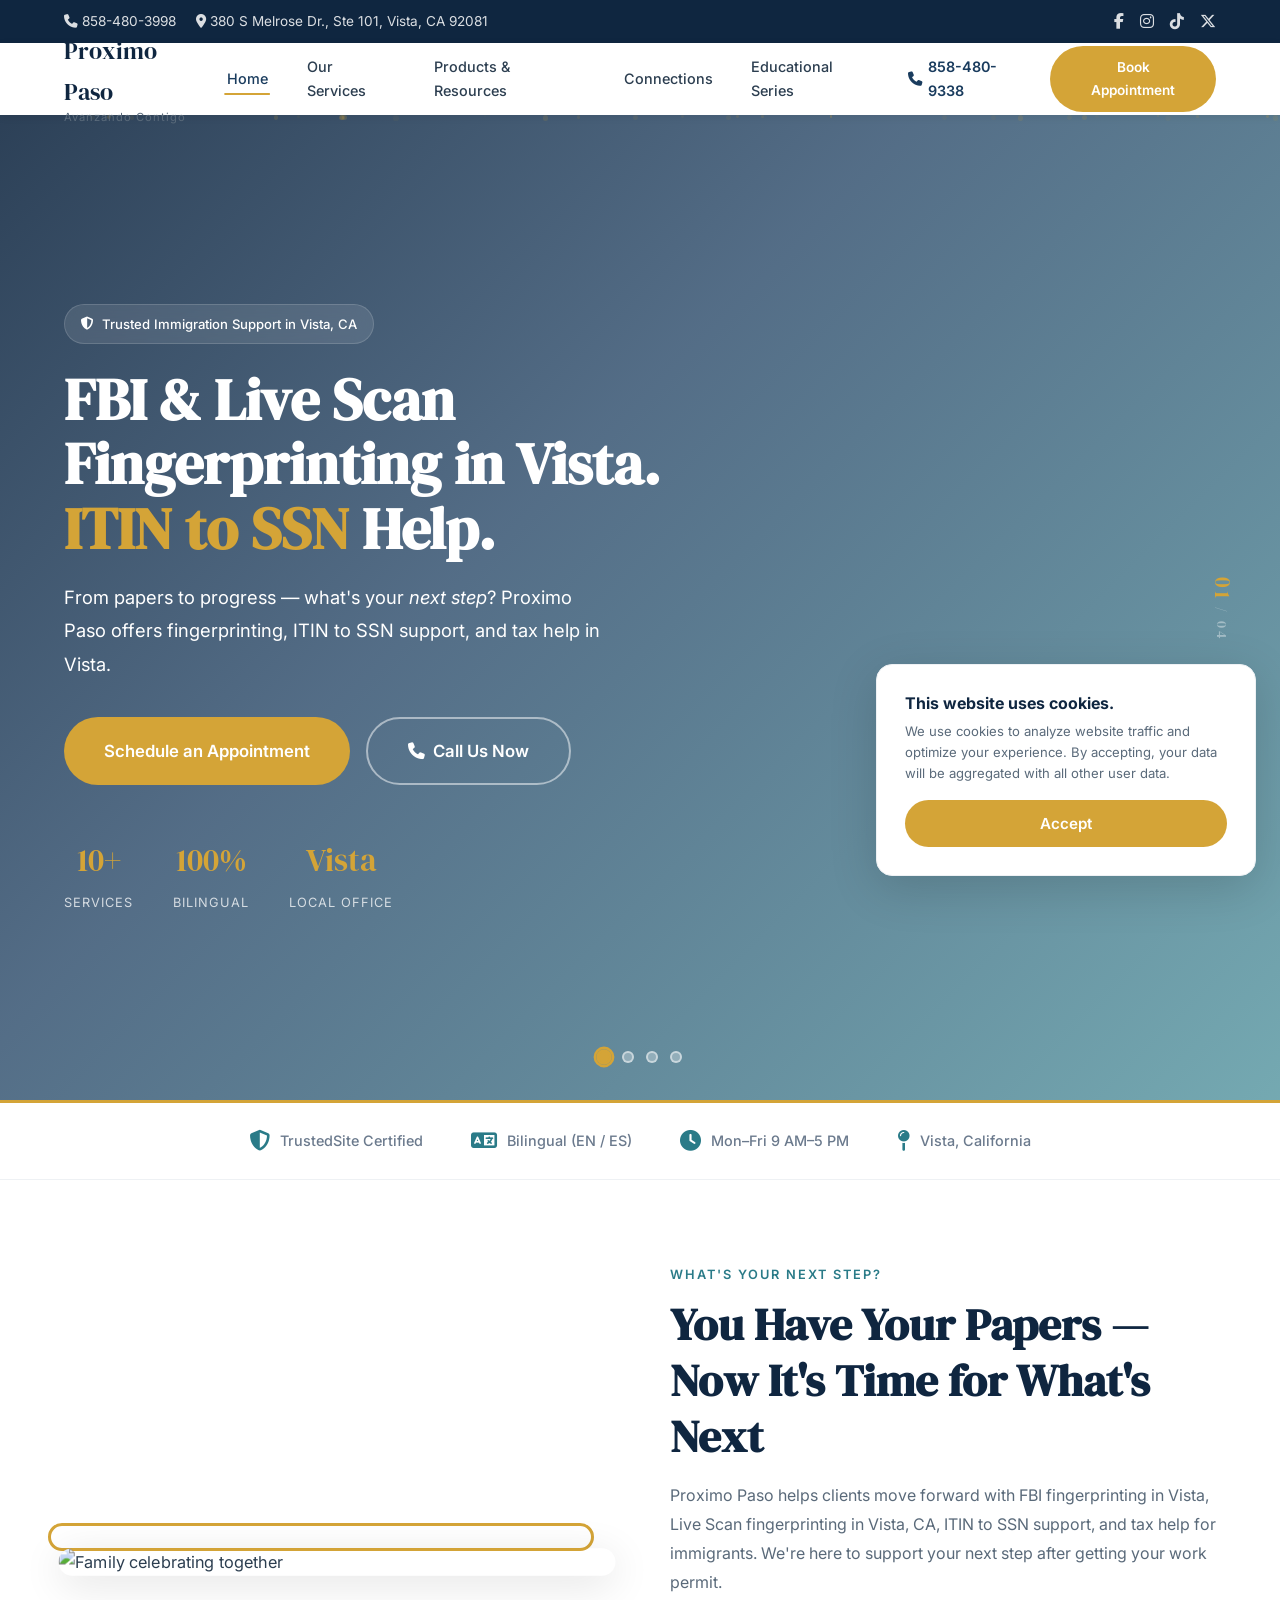
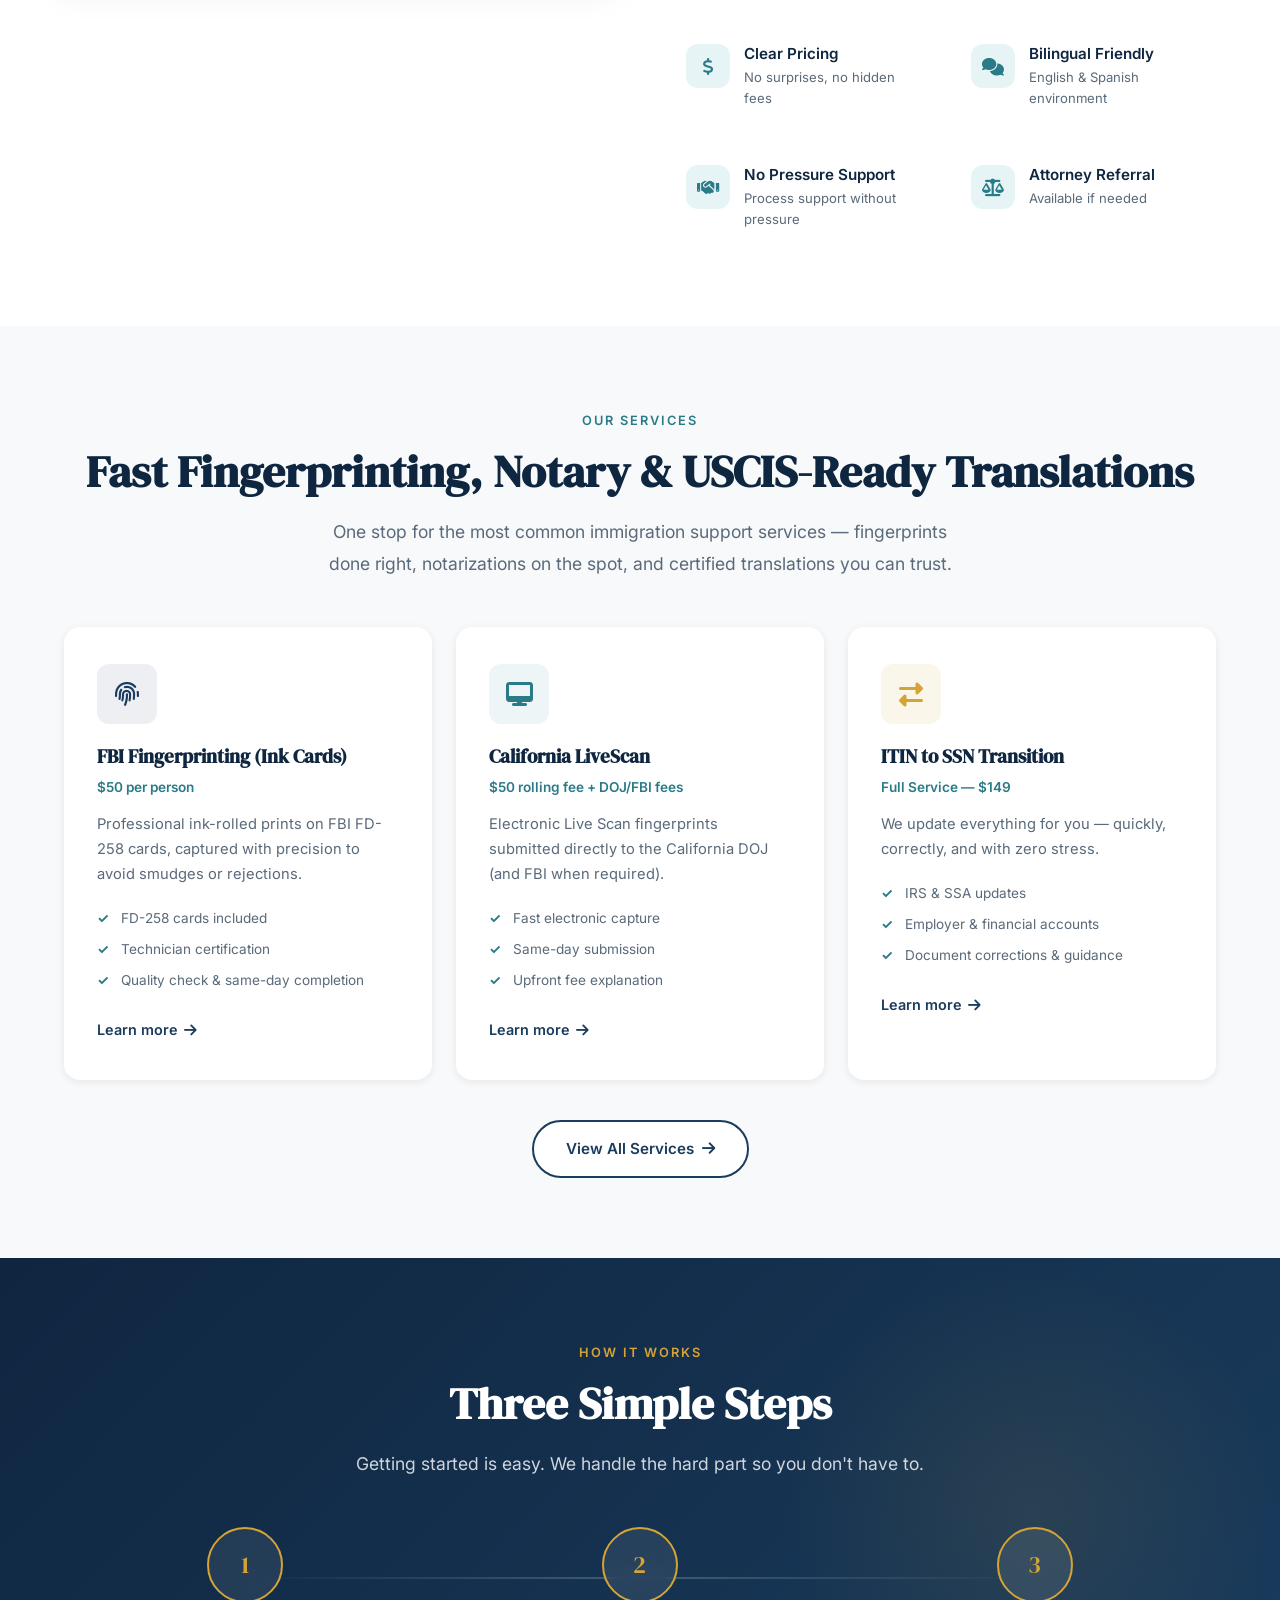
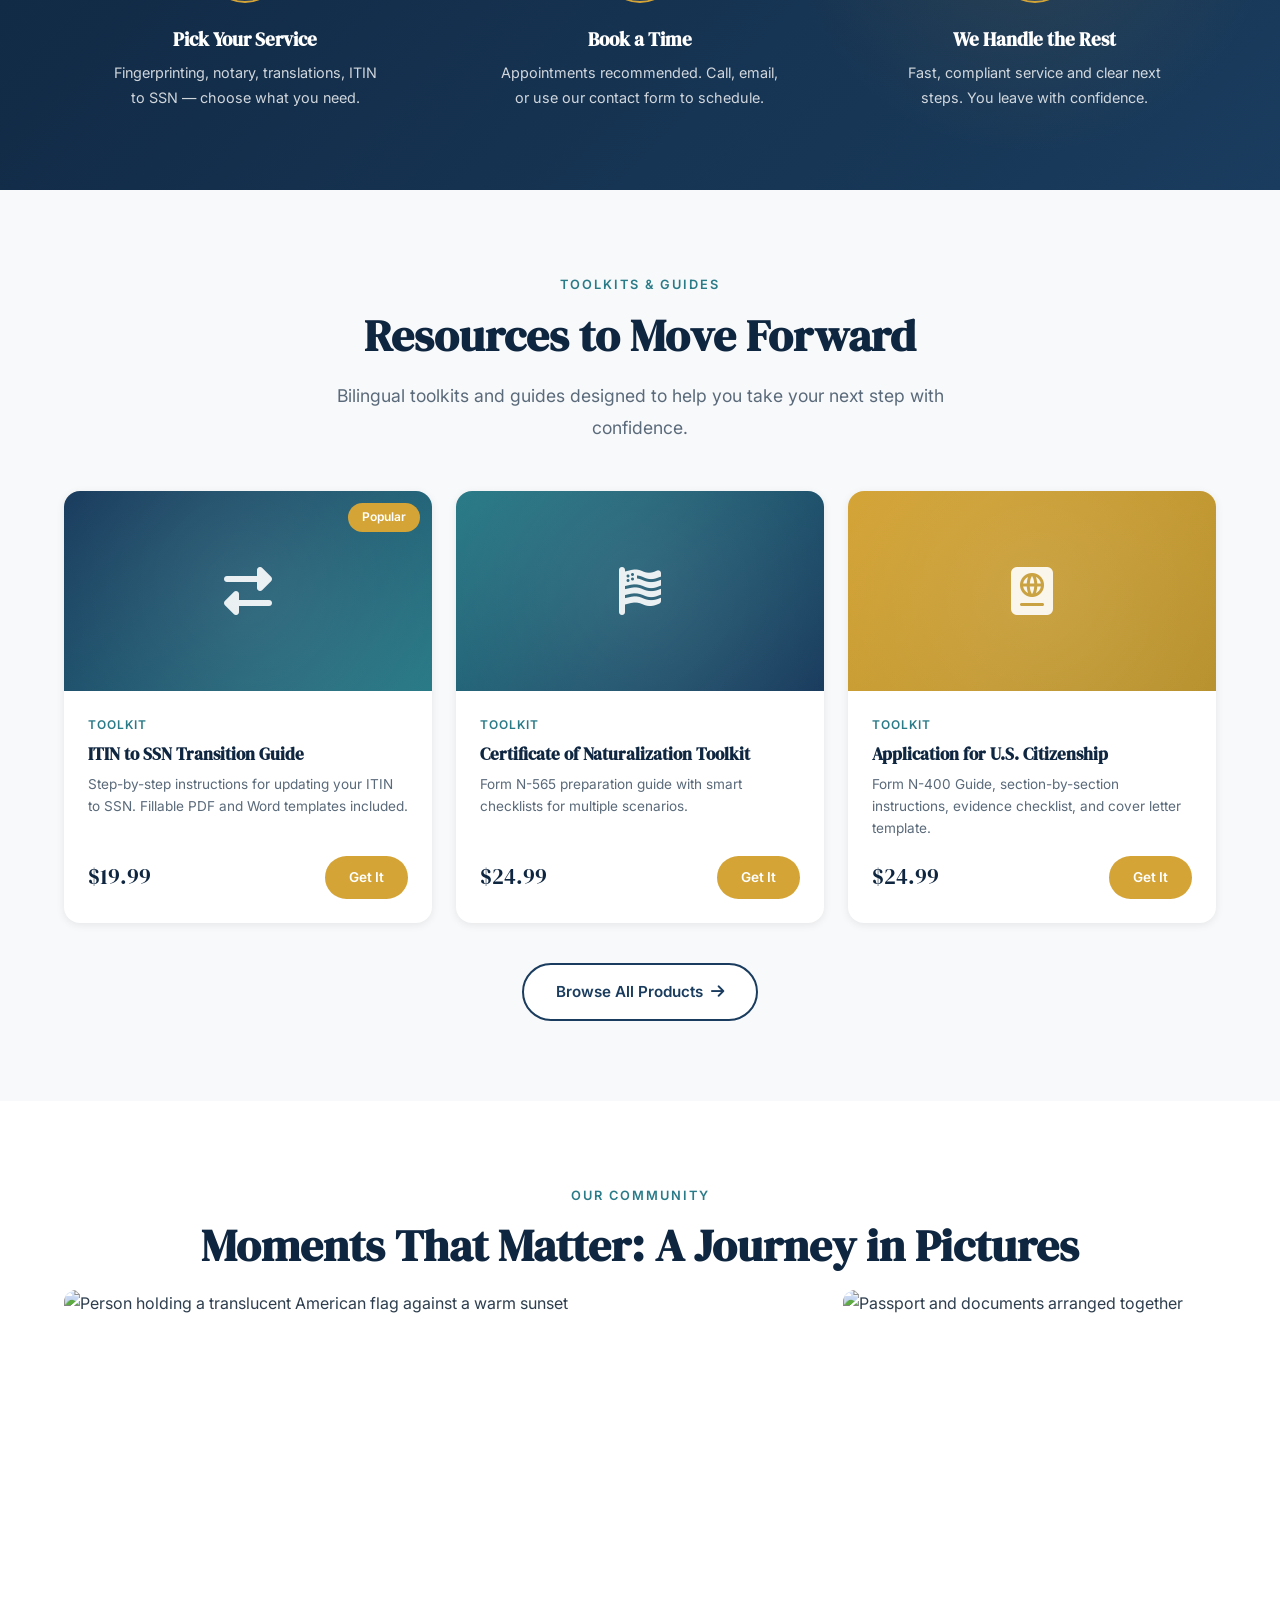
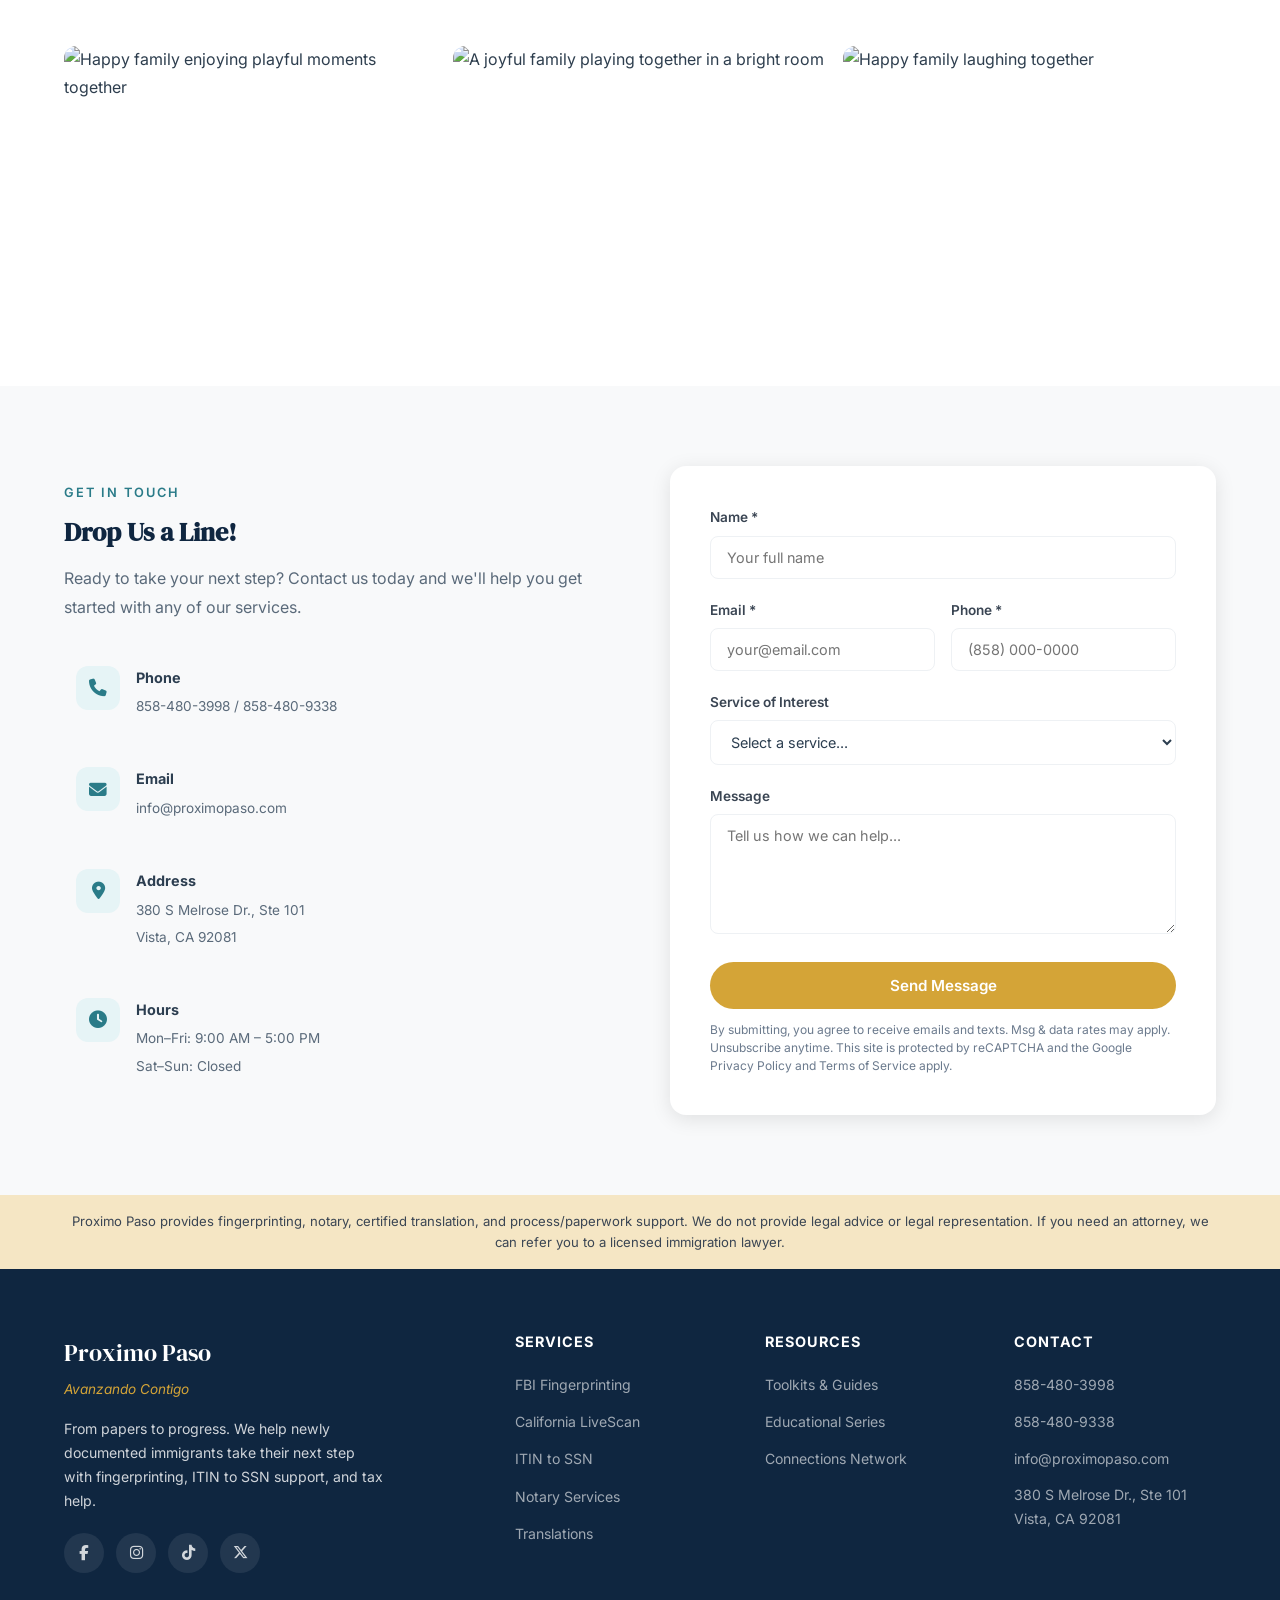
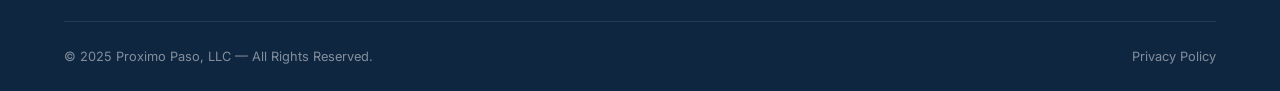
==== index.html @ a43be9ad "Proximo Paso website redesign - dynamic, animated, mobile-first - 4-slide hero slideshow with floati" ====
<!DOCTYPE html>
<html lang="en">
<head>
  <meta charset="UTF-8">
  <meta name="viewport" content="width=device-width, initial-scale=1.0">
  <title>Proximo Paso | FBI Fingerprinting, ITIN to SSN & Tax Help in Vista, CA</title>
  <meta name="description" content="Proximo Paso offers FBI fingerprinting, Live Scan, ITIN to SSN support, and tax help in Vista, CA. From papers to progress — what's your next step?">
  <link rel="preconnect" href="https://fonts.googleapis.com">
  <link rel="preconnect" href="https://fonts.gstatic.com" crossorigin>
  <link href="https://fonts.googleapis.com/css2?family=DM+Serif+Display:ital@0;1&family=Inter:wght@400;500;600;700&display=swap" rel="stylesheet">
  <link rel="stylesheet" href="https://cdnjs.cloudflare.com/ajax/libs/font-awesome/6.5.1/css/all.min.css">
  <link rel="stylesheet" href="assets/css/styles.css">
</head>
<body>

  <!-- ========== Top Bar ========== -->
  <div class="top-bar">
    <div class="container">
      <div class="top-bar__contact">
        <a href="tel:8584803998"><i class="fas fa-phone"></i> 858-480-3998</a>
        <span><i class="fas fa-map-marker-alt"></i> 380 S Melrose Dr., Ste 101, Vista, CA 92081</span>
      </div>
      <div class="top-bar__social">
        <a href="https://www.facebook.com/867545126433207" target="_blank" rel="noopener" aria-label="Facebook"><i class="fab fa-facebook-f"></i></a>
        <a href="https://www.instagram.com/yourproximopaso/" target="_blank" rel="noopener" aria-label="Instagram"><i class="fab fa-instagram"></i></a>
        <a href="https://www.tiktok.com/@yourproximopaso" target="_blank" rel="noopener" aria-label="TikTok"><i class="fab fa-tiktok"></i></a>
        <a href="https://www.x.com/@yourproximopaso" target="_blank" rel="noopener" aria-label="X / Twitter"><i class="fab fa-x-twitter"></i></a>
      </div>
    </div>
  </div>

  <!-- ========== Header ========== -->
  <header class="header">
    <nav class="navbar">
      <a href="index.html" class="navbar__logo">
        <div>
          Proximo Paso
          <span>Avanzando Contigo</span>
        </div>
      </a>
      <div class="navbar__menu">
        <a href="index.html" class="navbar__link active">Home</a>
        <a href="services.html" class="navbar__link">Our Services</a>
        <a href="products.html" class="navbar__link">Products &amp; Resources</a>
        <a href="connections.html" class="navbar__link">Connections</a>
        <a href="https://profitfirst-fxu2wpkc.manus.space/" class="navbar__link" target="_blank">Educational Series</a>
        <a href="tel:8584809338" class="navbar__phone"><i class="fas fa-phone"></i> 858-480-9338</a>
        <a href="mailto:info@proximopaso.com" class="btn btn-primary btn-sm navbar__cta">Book Appointment</a>
      </div>
      <button class="navbar__toggle" aria-label="Toggle menu">
        <span></span><span></span><span></span>
      </button>
    </nav>
  </header>

  <!-- ========== Hero Slideshow ========== -->
  <section class="hero-slideshow">
    <!-- Slide 1 -->
    <div class="hero-slide active">
      <div class="hero-slide__bg" style="background-image:url('https://images.unsplash.com/photo-1600880292203-757bb62b4baf?w=1400&h=900&fit=crop');"></div>
      <div class="hero-slide__overlay"></div>
    </div>
    <!-- Slide 2 -->
    <div class="hero-slide">
      <div class="hero-slide__bg" style="background-image:url('https://images.unsplash.com/photo-1573497019236-17f8177b81e8?w=1400&h=900&fit=crop');"></div>
      <div class="hero-slide__overlay"></div>
    </div>
    <!-- Slide 3 -->
    <div class="hero-slide">
      <div class="hero-slide__bg" style="background-image:url('https://images.unsplash.com/photo-1551446591-142875a901a1?w=1400&h=900&fit=crop');"></div>
      <div class="hero-slide__overlay"></div>
    </div>
    <!-- Slide 4 -->
    <div class="hero-slide">
      <div class="hero-slide__bg" style="background-image:url('https://images.unsplash.com/photo-1511895426328-dc8714191300?w=1400&h=900&fit=crop');"></div>
      <div class="hero-slide__overlay"></div>
    </div>

    <!-- Particles -->
    <div class="hero-particles"></div>

    <!-- Content -->
    <div class="container">
      <div class="hero__content">
        <div class="hero__badge">
          <i class="fas fa-shield-halved"></i> Trusted Immigration Support in Vista, CA
        </div>
        <h1 class="hero__title">
          FBI &amp; Live Scan<br>
          Fingerprinting in Vista.<br>
          <em>ITIN to SSN</em> Help.
        </h1>
        <p class="hero__subtitle">
          From papers to progress &mdash; what's your <em>next step</em>? Proximo Paso offers fingerprinting, ITIN to SSN support, and tax help in Vista.
        </p>
        <div class="hero__actions">
          <a href="mailto:info@proximopaso.com?subject=Appointments" class="btn btn-primary btn-lg">Schedule an Appointment</a>
          <a href="tel:8584803998" class="btn btn-outline-white btn-lg"><i class="fas fa-phone"></i> Call Us Now</a>
        </div>
        <div class="hero__stats">
          <div class="hero__stat">
            <span class="hero__stat-number">10+</span>
            <span class="hero__stat-label">Services</span>
          </div>
          <div class="hero__stat">
            <span class="hero__stat-number">100%</span>
            <span class="hero__stat-label">Bilingual</span>
          </div>
          <div class="hero__stat">
            <span class="hero__stat-number">Vista</span>
            <span class="hero__stat-label">Local Office</span>
          </div>
        </div>
      </div>
    </div>

    <!-- Dots -->
    <div class="hero-dots">
      <div class="hero-dot active"></div>
      <div class="hero-dot"></div>
      <div class="hero-dot"></div>
      <div class="hero-dot"></div>
    </div>

    <!-- Progress -->
    <div class="hero-progress"></div>

    <!-- Counter -->
    <div class="hero-counter">
      <span class="current">01</span> / 04
    </div>
  </section>

  <!-- ========== Trust Bar ========== -->
  <div class="trust-bar">
    <div class="container">
      <div class="trust-item">
        <span class="icon"><i class="fas fa-shield-halved"></i></span>
        TrustedSite Certified
      </div>
      <div class="trust-item">
        <span class="icon"><i class="fas fa-language"></i></span>
        Bilingual (EN / ES)
      </div>
      <div class="trust-item">
        <span class="icon"><i class="fas fa-clock"></i></span>
        Mon&ndash;Fri 9 AM&ndash;5 PM
      </div>
      <div class="trust-item">
        <span class="icon"><i class="fas fa-map-pin"></i></span>
        Vista, California
      </div>
    </div>
  </div>

  <!-- ========== What's Your Next Step ========== -->
  <section class="why-us" id="about">
    <div class="container">
      <div class="why-us__grid">
        <div class="why-us__image slide-left">
          <img src="https://images.unsplash.com/photo-1573497019236-17f8177b81e8?w=560&h=420&fit=crop" alt="Family celebrating together">
          <div class="why-us__image-accent"></div>
        </div>
        <div class="slide-right">
          <span class="section-label">What's Your Next Step?</span>
          <h2 class="section-title">You Have Your Papers &mdash; Now It's Time for What's Next</h2>
          <p style="color:var(--text-light);line-height:1.8;margin-bottom:24px;">
            Proximo Paso helps clients move forward with FBI fingerprinting in Vista, Live Scan fingerprinting in Vista, CA, ITIN to SSN support, and tax help for immigrants. We're here to support your next step after getting your work permit.
          </p>
          <div class="why-us__features stagger-children">
            <div class="why-us__feature">
              <div class="icon"><i class="fas fa-dollar-sign"></i></div>
              <div>
                <h4>Clear Pricing</h4>
                <p>No surprises, no hidden fees</p>
              </div>
            </div>
            <div class="why-us__feature">
              <div class="icon"><i class="fas fa-comments"></i></div>
              <div>
                <h4>Bilingual Friendly</h4>
                <p>English &amp; Spanish environment</p>
              </div>
            </div>
            <div class="why-us__feature">
              <div class="icon"><i class="fas fa-handshake"></i></div>
              <div>
                <h4>No Pressure Support</h4>
                <p>Process support without pressure</p>
              </div>
            </div>
            <div class="why-us__feature">
              <div class="icon"><i class="fas fa-scale-balanced"></i></div>
              <div>
                <h4>Attorney Referral</h4>
                <p>Available if needed</p>
              </div>
            </div>
          </div>
        </div>
      </div>
    </div>
  </section>

  <!-- ========== Services Preview ========== -->
  <section class="services" id="services">
    <div class="container">
      <div class="text-center fade-up">
        <span class="section-label">Our Services</span>
        <h2 class="section-title">Fast Fingerprinting, Notary &amp; USCIS-Ready Translations</h2>
        <p class="section-subtitle">One stop for the most common immigration support services &mdash; fingerprints done right, notarizations on the spot, and certified translations you can trust.</p>
      </div>
      <div class="services-grid stagger-children">
        <div class="service-card">
          <div class="service-card__icon service-card__icon--blue"><i class="fas fa-fingerprint"></i></div>
          <h3 class="service-card__title">FBI Fingerprinting (Ink Cards)</h3>
          <p class="service-card__price">$50 per person</p>
          <p class="service-card__desc">Professional ink-rolled prints on FBI FD-258 cards, captured with precision to avoid smudges or rejections.</p>
          <ul class="service-card__features">
            <li>FD-258 cards included</li>
            <li>Technician certification</li>
            <li>Quality check &amp; same-day completion</li>
          </ul>
          <a href="services.html" class="service-card__link">Learn more <i class="fas fa-arrow-right"></i></a>
        </div>
        <div class="service-card">
          <div class="service-card__icon service-card__icon--teal"><i class="fas fa-desktop"></i></div>
          <h3 class="service-card__title">California LiveScan</h3>
          <p class="service-card__price">$50 rolling fee + DOJ/FBI fees</p>
          <p class="service-card__desc">Electronic Live Scan fingerprints submitted directly to the California DOJ (and FBI when required).</p>
          <ul class="service-card__features">
            <li>Fast electronic capture</li>
            <li>Same-day submission</li>
            <li>Upfront fee explanation</li>
          </ul>
          <a href="services.html" class="service-card__link">Learn more <i class="fas fa-arrow-right"></i></a>
        </div>
        <div class="service-card">
          <div class="service-card__icon service-card__icon--gold"><i class="fas fa-exchange-alt"></i></div>
          <h3 class="service-card__title">ITIN to SSN Transition</h3>
          <p class="service-card__price">Full Service &mdash; $149</p>
          <p class="service-card__desc">We update everything for you &mdash; quickly, correctly, and with zero stress.</p>
          <ul class="service-card__features">
            <li>IRS &amp; SSA updates</li>
            <li>Employer &amp; financial accounts</li>
            <li>Document corrections &amp; guidance</li>
          </ul>
          <a href="services.html" class="service-card__link">Learn more <i class="fas fa-arrow-right"></i></a>
        </div>
      </div>
      <div class="text-center fade-up" style="margin-top:40px;">
        <a href="services.html" class="btn btn-secondary">View All Services <i class="fas fa-arrow-right"></i></a>
      </div>
    </div>
  </section>

  <!-- ========== How It Works ========== -->
  <section class="how-it-works">
    <div class="container">
      <div class="text-center fade-up">
        <span class="section-label">How It Works</span>
        <h2 class="section-title">Three Simple Steps</h2>
        <p class="section-subtitle">Getting started is easy. We handle the hard part so you don't have to.</p>
      </div>
      <div class="steps stagger-children">
        <div class="step">
          <div class="step__number">1</div>
          <h3 class="step__title">Pick Your Service</h3>
          <p class="step__desc">Fingerprinting, notary, translations, ITIN to SSN &mdash; choose what you need.</p>
        </div>
        <div class="step">
          <div class="step__number">2</div>
          <h3 class="step__title">Book a Time</h3>
          <p class="step__desc">Appointments recommended. Call, email, or use our contact form to schedule.</p>
        </div>
        <div class="step">
          <div class="step__number">3</div>
          <h3 class="step__title">We Handle the Rest</h3>
          <p class="step__desc">Fast, compliant service and clear next steps. You leave with confidence.</p>
        </div>
      </div>
    </div>
  </section>

  <!-- ========== Featured Products ========== -->
  <section class="products" id="products">
    <div class="container">
      <div class="text-center fade-up">
        <span class="section-label">Toolkits &amp; Guides</span>
        <h2 class="section-title">Resources to Move Forward</h2>
        <p class="section-subtitle">Bilingual toolkits and guides designed to help you take your next step with confidence.</p>
      </div>
      <div class="products-grid stagger-children">
        <div class="product-card">
          <div class="product-card__image">
            <div class="product-card__image-icon"><i class="fas fa-exchange-alt"></i></div>
            <span class="product-card__badge">Popular</span>
          </div>
          <div class="product-card__body">
            <span class="product-card__tag">Toolkit</span>
            <h3 class="product-card__title">ITIN to SSN Transition Guide</h3>
            <p class="product-card__desc">Step-by-step instructions for updating your ITIN to SSN. Fillable PDF and Word templates included.</p>
            <div class="product-card__footer">
              <span class="product-card__price">$19.99</span>
              <a href="products.html" class="btn btn-primary btn-sm">Get It</a>
            </div>
          </div>
        </div>
        <div class="product-card">
          <div class="product-card__image" style="background:linear-gradient(135deg,#2a7b88 0%,#1a3c5e 100%);">
            <div class="product-card__image-icon"><i class="fas fa-flag-usa"></i></div>
          </div>
          <div class="product-card__body">
            <span class="product-card__tag">Toolkit</span>
            <h3 class="product-card__title">Certificate of Naturalization Toolkit</h3>
            <p class="product-card__desc">Form N-565 preparation guide with smart checklists for multiple scenarios.</p>
            <div class="product-card__footer">
              <span class="product-card__price">$24.99</span>
              <a href="products.html" class="btn btn-primary btn-sm">Get It</a>
            </div>
          </div>
        </div>
        <div class="product-card">
          <div class="product-card__image" style="background:linear-gradient(135deg,#d4a437 0%,#b8922f 100%);">
            <div class="product-card__image-icon"><i class="fas fa-passport"></i></div>
          </div>
          <div class="product-card__body">
            <span class="product-card__tag">Toolkit</span>
            <h3 class="product-card__title">Application for U.S. Citizenship</h3>
            <p class="product-card__desc">Form N-400 Guide, section-by-section instructions, evidence checklist, and cover letter template.</p>
            <div class="product-card__footer">
              <span class="product-card__price">$24.99</span>
              <a href="products.html" class="btn btn-primary btn-sm">Get It</a>
            </div>
          </div>
        </div>
      </div>
      <div class="text-center fade-up" style="margin-top:40px;">
        <a href="products.html" class="btn btn-secondary">Browse All Products <i class="fas fa-arrow-right"></i></a>
      </div>
    </div>
  </section>

  <!-- ========== Gallery ========== -->
  <section class="gallery">
    <div class="container">
      <div class="text-center fade-up">
        <span class="section-label">Our Community</span>
        <h2 class="section-title">Moments That Matter: A Journey in Pictures</h2>
      </div>
      <div class="gallery-grid scale-in">
        <img src="https://images.unsplash.com/photo-1551446591-142875a901a1?w=800&h=400&fit=crop" alt="Person holding a translucent American flag against a warm sunset">
        <img src="https://images.unsplash.com/photo-1576267423445-b2e0074d68a4?w=400&h=300&fit=crop" alt="Passport and documents arranged together">
        <img src="https://images.unsplash.com/photo-1609220136736-443140cffec6?w=400&h=300&fit=crop" alt="Happy family enjoying playful moments together">
        <img src="https://images.unsplash.com/photo-1511895426328-dc8714191300?w=400&h=300&fit=crop" alt="A joyful family playing together in a bright room">
        <img src="https://images.unsplash.com/photo-1544005313-94ddf0286df2?w=400&h=300&fit=crop" alt="Happy family laughing together">
      </div>
    </div>
  </section>

  <!-- ========== Contact ========== -->
  <section class="contact" id="contact">
    <div class="container">
      <div class="contact__grid">
        <div class="contact__info slide-left">
          <span class="section-label">Get in Touch</span>
          <h3>Drop Us a Line!</h3>
          <p>Ready to take your next step? Contact us today and we'll help you get started with any of our services.</p>
          <div class="contact__detail">
            <div class="icon"><i class="fas fa-phone"></i></div>
            <div>
              <strong>Phone</strong>
              <span><a href="tel:8584803998">858-480-3998</a> / <a href="tel:8584809338">858-480-9338</a></span>
            </div>
          </div>
          <div class="contact__detail">
            <div class="icon"><i class="fas fa-envelope"></i></div>
            <div>
              <strong>Email</strong>
              <span><a href="mailto:info@proximopaso.com">info@proximopaso.com</a></span>
            </div>
          </div>
          <div class="contact__detail">
            <div class="icon"><i class="fas fa-location-dot"></i></div>
            <div>
              <strong>Address</strong>
              <span>380 S Melrose Dr., Ste 101<br>Vista, CA 92081</span>
            </div>
          </div>
          <div class="contact__detail">
            <div class="icon"><i class="fas fa-clock"></i></div>
            <div>
              <strong>Hours</strong>
              <span>Mon&ndash;Fri: 9:00 AM &ndash; 5:00 PM<br>Sat&ndash;Sun: Closed</span>
            </div>
          </div>
        </div>
        <div class="contact__form slide-right">
          <form>
            <div class="form-group">
              <label for="name">Name *</label>
              <input type="text" id="name" name="name" required placeholder="Your full name">
            </div>
            <div class="form-row">
              <div class="form-group">
                <label for="email">Email *</label>
                <input type="email" id="email" name="email" required placeholder="your@email.com">
              </div>
              <div class="form-group">
                <label for="phone">Phone *</label>
                <input type="tel" id="phone" name="phone" required placeholder="(858) 000-0000">
              </div>
            </div>
            <div class="form-group">
              <label for="service">Service of Interest</label>
              <select id="service" name="service">
                <option value="">Select a service...</option>
                <option value="fbi-fingerprinting">FBI Fingerprinting</option>
                <option value="livescan">California LiveScan</option>
                <option value="itin-ssn">ITIN to SSN Transition</option>
                <option value="notary">Notary Services</option>
                <option value="translation">Certified Translation</option>
                <option value="packet-prep">DIY Packet Prep</option>
                <option value="other">Other</option>
              </select>
            </div>
            <div class="form-group">
              <label for="message">Message</label>
              <textarea id="message" name="message" placeholder="Tell us how we can help..."></textarea>
            </div>
            <button type="submit" class="btn btn-primary" style="width:100%">Send Message</button>
            <p class="form-disclaimer">
              By submitting, you agree to receive emails and texts. Msg &amp; data rates may apply. Unsubscribe anytime. This site is protected by reCAPTCHA and the Google Privacy Policy and Terms of Service apply.
            </p>
          </form>
        </div>
      </div>
    </div>
  </section>

  <!-- ========== Disclaimer ========== -->
  <div class="disclaimer-banner">
    <div class="container">
      Proximo Paso provides fingerprinting, notary, certified translation, and process/paperwork support. We do not provide legal advice or legal representation. If you need an attorney, we can refer you to a licensed immigration lawyer.
    </div>
  </div>

  <!-- ========== Footer ========== -->
  <footer class="footer">
    <div class="container">
      <div class="footer__grid">
        <div class="footer__brand">
          <div class="footer__logo">Proximo Paso</div>
          <div class="footer__tagline">Avanzando Contigo</div>
          <p>From papers to progress. We help newly documented immigrants take their next step with fingerprinting, ITIN to SSN support, and tax help.</p>
          <div class="footer__social">
            <a href="https://www.facebook.com/867545126433207" target="_blank" rel="noopener" aria-label="Facebook"><i class="fab fa-facebook-f"></i></a>
            <a href="https://www.instagram.com/yourproximopaso/" target="_blank" rel="noopener" aria-label="Instagram"><i class="fab fa-instagram"></i></a>
            <a href="https://www.tiktok.com/@yourproximopaso" target="_blank" rel="noopener" aria-label="TikTok"><i class="fab fa-tiktok"></i></a>
            <a href="https://www.x.com/@yourproximopaso" target="_blank" rel="noopener" aria-label="X"><i class="fab fa-x-twitter"></i></a>
          </div>
        </div>
        <div class="footer__col">
          <h4>Services</h4>
          <ul>
            <li><a href="services.html">FBI Fingerprinting</a></li>
            <li><a href="services.html">California LiveScan</a></li>
            <li><a href="services.html">ITIN to SSN</a></li>
            <li><a href="services.html">Notary Services</a></li>
            <li><a href="services.html">Translations</a></li>
          </ul>
        </div>
        <div class="footer__col">
          <h4>Resources</h4>
          <ul>
            <li><a href="products.html">Toolkits &amp; Guides</a></li>
            <li><a href="https://profitfirst-fxu2wpkc.manus.space/" target="_blank">Educational Series</a></li>
            <li><a href="connections.html">Connections Network</a></li>
          </ul>
        </div>
        <div class="footer__col">
          <h4>Contact</h4>
          <ul>
            <li><a href="tel:8584803998">858-480-3998</a></li>
            <li><a href="tel:8584809338">858-480-9338</a></li>
            <li><a href="mailto:info@proximopaso.com">info@proximopaso.com</a></li>
            <li><a href="https://maps.google.com/?q=380+S+Melrose+Dr+Ste+101+Vista+CA+92081" target="_blank">380 S Melrose Dr., Ste 101<br>Vista, CA 92081</a></li>
          </ul>
        </div>
      </div>
      <div class="footer__bottom">
        <p>&copy; 2025 Proximo Paso, LLC &mdash; All Rights Reserved.</p>
        <a href="privacy.html">Privacy Policy</a>
      </div>
    </div>
  </footer>

  <!-- Cookie Banner -->
  <div class="cookie-banner">
    <h4>This website uses cookies.</h4>
    <p>We use cookies to analyze website traffic and optimize your experience. By accepting, your data will be aggregated with all other user data.</p>
    <button class="btn btn-primary cookie-accept">Accept</button>
  </div>

  <!-- Back to Top -->
  <button class="back-to-top" aria-label="Back to top"><i class="fas fa-arrow-up"></i></button>

  <script src="assets/js/main.js"></script>
</body>
</html>
---- assets/css/styles.css ----
/* ============================================
   PROXIMO PASO - Dynamic Premium Stylesheet
   ============================================ */

/* ---------- CSS Variables ---------- */
:root {
  --primary: #1a3c5e;
  --primary-light: #2a5f8f;
  --primary-dark: #0f2640;
  --accent: #d4a437;
  --accent-hover: #b8922f;
  --accent-light: #f5e6c4;
  --teal: #2a7b88;
  --teal-light: #e6f4f6;
  --white: #ffffff;
  --off-white: #f8f9fa;
  --light-grey: #eef1f4;
  --mid-grey: #6b7a8d;
  --dark-grey: #3a4553;
  --text: #2c3e50;
  --text-light: #5a6a7a;
  --shadow-sm: 0 2px 8px rgba(0,0,0,0.08);
  --shadow-md: 0 4px 20px rgba(0,0,0,0.1);
  --shadow-lg: 0 8px 40px rgba(0,0,0,0.12);
  --shadow-xl: 0 12px 48px rgba(0,0,0,0.15);
  --radius-sm: 8px;
  --radius-md: 12px;
  --radius-lg: 16px;
  --radius-xl: 24px;
  --transition: 0.3s cubic-bezier(0.4, 0, 0.2, 1);
  --font-heading: 'DM Serif Display', Georgia, serif;
  --font-body: 'Inter', -apple-system, BlinkMacSystemFont, sans-serif;
  --max-width: 1200px;
}

/* ---------- Reset & Base ---------- */
*, *::before, *::after { margin: 0; padding: 0; box-sizing: border-box; }
html { scroll-behavior: smooth; font-size: 16px; }
body {
  font-family: var(--font-body);
  color: var(--text);
  line-height: 1.7;
  background: var(--white);
  overflow-x: hidden;
  -webkit-font-smoothing: antialiased;
}
img { max-width: 100%; height: auto; display: block; }
a { text-decoration: none; color: inherit; transition: color var(--transition); }
ul, ol { list-style: none; }
h1, h2, h3, h4, h5, h6 { font-family: var(--font-heading); color: var(--primary-dark); line-height: 1.25; }
.container { max-width: var(--max-width); margin: 0 auto; padding: 0 24px; }
section { padding: 80px 0; }

/* ---------- Utility ---------- */
.sr-only { position: absolute; width: 1px; height: 1px; padding: 0; margin: -1px; overflow: hidden; clip: rect(0,0,0,0); border: 0; }
.text-center { text-align: center; }
.text-accent { color: var(--accent); }
.text-teal { color: var(--teal); }

.section-label {
  display: inline-block;
  font-family: var(--font-body);
  font-size: 0.8rem;
  font-weight: 600;
  letter-spacing: 2px;
  text-transform: uppercase;
  color: var(--teal);
  margin-bottom: 12px;
}

.section-title {
  font-size: clamp(2rem, 4vw, 2.8rem);
  margin-bottom: 16px;
  color: var(--primary-dark);
}

.section-subtitle {
  font-size: 1.1rem;
  color: var(--text-light);
  max-width: 640px;
  margin: 0 auto 48px;
  line-height: 1.8;
}

/* ---------- Buttons (magnetic hover) ---------- */
.btn {
  display: inline-flex;
  align-items: center;
  gap: 8px;
  padding: 14px 32px;
  border-radius: 50px;
  font-family: var(--font-body);
  font-size: 0.95rem;
  font-weight: 600;
  cursor: pointer;
  border: none;
  transition: all 0.4s cubic-bezier(0.175, 0.885, 0.32, 1.275);
  text-align: center;
  justify-content: center;
  position: relative;
  overflow: hidden;
  z-index: 1;
}

.btn::before {
  content: '';
  position: absolute;
  top: 50%;
  left: 50%;
  width: 0;
  height: 0;
  background: rgba(255,255,255,0.15);
  border-radius: 50%;
  transform: translate(-50%, -50%);
  transition: width 0.6s ease, height 0.6s ease;
  z-index: -1;
}

.btn:hover::before {
  width: 300px;
  height: 300px;
}

.btn-primary {
  background: var(--accent);
  color: var(--white);
}
.btn-primary:hover {
  background: var(--accent-hover);
  transform: translateY(-3px) scale(1.02);
  box-shadow: 0 12px 32px rgba(212, 164, 55, 0.4);
}

.btn-secondary {
  background: var(--white);
  color: var(--primary);
  border: 2px solid var(--primary);
}
.btn-secondary:hover {
  background: var(--primary);
  color: var(--white);
  transform: translateY(-3px) scale(1.02);
  box-shadow: 0 12px 32px rgba(26, 60, 94, 0.3);
}

.btn-outline-white {
  background: transparent;
  color: var(--white);
  border: 2px solid rgba(255,255,255,0.5);
}
.btn-outline-white:hover {
  background: var(--white);
  color: var(--primary);
  border-color: var(--white);
  transform: translateY(-3px) scale(1.02);
}

.btn-sm { padding: 10px 24px; font-size: 0.85rem; }
.btn-lg { padding: 18px 40px; font-size: 1.05rem; }

/* ---------- Top Bar ---------- */
.top-bar {
  background: var(--primary-dark);
  color: rgba(255,255,255,0.85);
  font-size: 0.85rem;
  padding: 8px 0;
}
.top-bar .container { display: flex; justify-content: space-between; align-items: center; flex-wrap: wrap; gap: 8px; }
.top-bar a { color: rgba(255,255,255,0.85); }
.top-bar a:hover { color: var(--accent); }
.top-bar__contact { display: flex; align-items: center; gap: 20px; }
.top-bar__social { display: flex; gap: 16px; align-items: center; }
.top-bar__social a {
  font-size: 1rem;
  transition: all var(--transition);
}
.top-bar__social a:hover {
  color: var(--accent);
  transform: scale(1.3) rotate(5deg);
}

/* ---------- Header / Navbar ---------- */
.header {
  position: sticky;
  top: 0;
  z-index: 1000;
  background: rgba(255,255,255,0.95);
  backdrop-filter: blur(20px);
  -webkit-backdrop-filter: blur(20px);
  box-shadow: var(--shadow-sm);
  transition: all var(--transition);
}
.header.scrolled { box-shadow: var(--shadow-md); background: rgba(255,255,255,0.98); }

.navbar {
  display: flex;
  align-items: center;
  justify-content: space-between;
  padding: 0 24px;
  max-width: var(--max-width);
  margin: 0 auto;
  height: 72px;
}
.navbar__logo {
  display: flex;
  align-items: center;
  gap: 12px;
  font-family: var(--font-heading);
  font-size: 1.5rem;
  color: var(--primary-dark);
  transition: transform var(--transition);
}
.navbar__logo:hover { transform: scale(1.05); }
.navbar__logo span {
  font-size: 0.7rem;
  font-family: var(--font-body);
  color: var(--text-light);
  display: block;
  letter-spacing: 1px;
  margin-top: -4px;
}
.navbar__menu { display: flex; align-items: center; gap: 4px; }
.navbar__link {
  padding: 8px 18px;
  font-size: 0.9rem;
  font-weight: 500;
  color: var(--text);
  border-radius: 8px;
  transition: all var(--transition);
  position: relative;
  overflow: hidden;
}
.navbar__link::after {
  content: '';
  position: absolute;
  bottom: 4px;
  left: 50%;
  width: 0;
  height: 2px;
  background: var(--accent);
  border-radius: 2px;
  transition: all 0.4s cubic-bezier(0.175, 0.885, 0.32, 1.275);
  transform: translateX(-50%);
}
.navbar__link:hover::after,
.navbar__link.active::after { width: 60%; }
.navbar__link:hover { color: var(--primary); background: var(--light-grey); }
.navbar__link.active { color: var(--primary); }
.navbar__cta { margin-left: 16px; }
.navbar__phone {
  display: flex;
  align-items: center;
  gap: 6px;
  font-weight: 600;
  color: var(--primary);
  margin-left: 8px;
  font-size: 0.9rem;
  transition: all var(--transition);
}
.navbar__phone:hover { color: var(--accent); transform: scale(1.05); }

.navbar__toggle {
  display: none;
  flex-direction: column;
  gap: 5px;
  background: none;
  border: none;
  cursor: pointer;
  padding: 8px;
}
.navbar__toggle span {
  display: block;
  width: 24px;
  height: 2.5px;
  background: var(--primary-dark);
  border-radius: 2px;
  transition: all var(--transition);
}

/* ============================================
   HERO SLIDESHOW
   ============================================ */
.hero-slideshow {
  position: relative;
  min-height: 92vh;
  overflow: hidden;
}

/* Background slides */
.hero-slide {
  position: absolute;
  inset: 0;
  opacity: 0;
  transition: opacity 1.2s ease, transform 6s ease;
  transform: scale(1.08);
  z-index: 0;
}
.hero-slide.active {
  opacity: 1;
  transform: scale(1);
  z-index: 1;
}
.hero-slide__bg {
  position: absolute;
  inset: 0;
  background-size: cover;
  background-position: center;
}
.hero-slide__overlay {
  position: absolute;
  inset: 0;
  background: linear-gradient(135deg, rgba(15,38,64,0.88) 0%, rgba(26,60,94,0.75) 40%, rgba(42,123,136,0.65) 100%);
}

/* Floating particles */
.hero-particles {
  position: absolute;
  inset: 0;
  z-index: 2;
  pointer-events: none;
  overflow: hidden;
}
.particle {
  position: absolute;
  width: 4px;
  height: 4px;
  background: rgba(212,164,55,0.4);
  border-radius: 50%;
  animation: floatParticle linear infinite;
}
@keyframes floatParticle {
  0% { transform: translateY(100vh) rotate(0deg); opacity: 0; }
  10% { opacity: 1; }
  90% { opacity: 1; }
  100% { transform: translateY(-10vh) rotate(720deg); opacity: 0; }
}

/* Content */
.hero-slideshow .container {
  position: relative;
  z-index: 5;
  display: flex;
  align-items: center;
  min-height: 92vh;
  padding-top: 40px;
  padding-bottom: 40px;
}

.hero__content { color: var(--white); max-width: 680px; }

.hero__badge {
  display: inline-flex;
  align-items: center;
  gap: 8px;
  background: rgba(255,255,255,0.1);
  backdrop-filter: blur(10px);
  padding: 8px 16px;
  border-radius: 50px;
  font-size: 0.82rem;
  font-weight: 500;
  margin-bottom: 24px;
  border: 1px solid rgba(255,255,255,0.15);
  animation: slideDown 0.8s ease both;
}

.hero__title {
  font-size: clamp(2.4rem, 5vw, 3.6rem);
  color: var(--white);
  margin-bottom: 20px;
  line-height: 1.12;
  animation: slideUp 0.8s ease 0.2s both;
}
.hero__title em { font-style: normal; color: var(--accent); }

/* Typewriter for subtitle */
.hero__subtitle {
  font-size: 1.15rem;
  opacity: 0.9;
  margin-bottom: 36px;
  line-height: 1.8;
  max-width: 540px;
  animation: slideUp 0.8s ease 0.4s both;
}

.hero__actions {
  display: flex;
  gap: 16px;
  flex-wrap: wrap;
  margin-bottom: 48px;
  animation: slideUp 0.8s ease 0.6s both;
}

.hero__stats {
  display: flex;
  gap: 40px;
  animation: slideUp 0.8s ease 0.8s both;
}
.hero__stat { text-align: center; }
.hero__stat-number {
  font-family: var(--font-heading);
  font-size: 2rem;
  color: var(--accent);
  display: block;
}
.hero__stat-label {
  font-size: 0.8rem;
  opacity: 0.75;
  text-transform: uppercase;
  letter-spacing: 1px;
}

/* Slideshow controls */
.hero-dots {
  position: absolute;
  bottom: 40px;
  left: 50%;
  transform: translateX(-50%);
  z-index: 10;
  display: flex;
  gap: 12px;
}
.hero-dot {
  width: 12px;
  height: 12px;
  border-radius: 50%;
  background: rgba(255,255,255,0.3);
  border: 2px solid rgba(255,255,255,0.5);
  cursor: pointer;
  transition: all 0.4s ease;
  position: relative;
}
.hero-dot.active {
  background: var(--accent);
  border-color: var(--accent);
  transform: scale(1.3);
}
.hero-dot::after {
  content: '';
  position: absolute;
  inset: -4px;
  border-radius: 50%;
  border: 2px solid var(--accent);
  opacity: 0;
  transition: all 0.4s ease;
}
.hero-dot.active::after { opacity: 1; animation: dotPulse 2s ease infinite; }
@keyframes dotPulse {
  0%, 100% { transform: scale(1); opacity: 0.5; }
  50% { transform: scale(1.4); opacity: 0; }
}

/* Progress bar */
.hero-progress {
  position: absolute;
  bottom: 0;
  left: 0;
  height: 3px;
  background: var(--accent);
  z-index: 10;
  transition: width linear;
}

/* Slide counter */
.hero-counter {
  position: absolute;
  top: 50%;
  right: 40px;
  transform: translateY(-50%);
  z-index: 10;
  color: rgba(255,255,255,0.4);
  font-family: var(--font-heading);
  font-size: 0.9rem;
  writing-mode: vertical-rl;
  letter-spacing: 3px;
}
.hero-counter .current { color: var(--accent); font-size: 1.3rem; }

@keyframes slideUp {
  from { opacity: 0; transform: translateY(30px); }
  to { opacity: 1; transform: translateY(0); }
}
@keyframes slideDown {
  from { opacity: 0; transform: translateY(-20px); }
  to { opacity: 1; transform: translateY(0); }
}

/* ---------- Trust Bar (scrolling) ---------- */
.trust-bar {
  background: var(--white);
  border-bottom: 1px solid var(--light-grey);
  padding: 20px 0;
  overflow: hidden;
}
.trust-bar .container {
  display: flex;
  justify-content: center;
  align-items: center;
  gap: 48px;
  flex-wrap: wrap;
}
.trust-item {
  display: flex;
  align-items: center;
  gap: 10px;
  font-size: 0.9rem;
  color: var(--mid-grey);
  font-weight: 500;
  transition: all var(--transition);
}
.trust-item:hover {
  color: var(--teal);
  transform: translateY(-2px);
}
.trust-item .icon { font-size: 1.3rem; color: var(--teal); transition: transform var(--transition); }
.trust-item:hover .icon { transform: scale(1.2) rotate(10deg); }

/* ---------- Services Grid (3D tilt cards) ---------- */
.services { background: var(--off-white); }
.services-grid {
  display: grid;
  grid-template-columns: repeat(auto-fill, minmax(340px, 1fr));
  gap: 24px;
}
.service-card {
  background: var(--white);
  border-radius: var(--radius-lg);
  padding: 36px 32px;
  box-shadow: var(--shadow-sm);
  transition: all 0.5s cubic-bezier(0.175, 0.885, 0.32, 1.275);
  border: 1px solid transparent;
  position: relative;
  overflow: hidden;
  transform-style: preserve-3d;
  perspective: 1000px;
}
.service-card::before {
  content: '';
  position: absolute;
  top: 0; left: 0; right: 0;
  height: 4px;
  background: linear-gradient(90deg, var(--primary), var(--teal), var(--accent));
  background-size: 200% 100%;
  transform: scaleX(0);
  transition: transform 0.5s ease;
  transform-origin: left;
}
.service-card::after {
  content: '';
  position: absolute;
  inset: 0;
  background: radial-gradient(circle at var(--mouse-x, 50%) var(--mouse-y, 50%), rgba(42,123,136,0.06) 0%, transparent 60%);
  opacity: 0;
  transition: opacity 0.4s ease;
  pointer-events: none;
}
.service-card:hover {
  transform: translateY(-8px);
  box-shadow: 0 20px 60px rgba(0,0,0,0.12);
  border-color: rgba(42,123,136,0.15);
}
.service-card:hover::before { transform: scaleX(1); animation: gradientShift 3s ease infinite; }
.service-card:hover::after { opacity: 1; }
@keyframes gradientShift {
  0%, 100% { background-position: 0% 50%; }
  50% { background-position: 100% 50%; }
}

.service-card__icon {
  width: 60px; height: 60px;
  border-radius: var(--radius-md);
  display: flex;
  align-items: center;
  justify-content: center;
  font-size: 1.5rem;
  margin-bottom: 20px;
  transition: all 0.5s cubic-bezier(0.175, 0.885, 0.32, 1.275);
}
.service-card:hover .service-card__icon {
  transform: scale(1.15) rotate(-5deg);
  box-shadow: 0 8px 24px rgba(0,0,0,0.1);
}
.service-card__icon--blue { background: rgba(26,60,94,0.08); color: var(--primary); }
.service-card__icon--teal { background: rgba(42,123,136,0.08); color: var(--teal); }
.service-card__icon--gold { background: rgba(212,164,55,0.1); color: var(--accent); }
.service-card__title { font-size: 1.2rem; margin-bottom: 8px; }
.service-card__price { font-family: var(--font-body); font-size: 0.85rem; font-weight: 600; color: var(--teal); margin-bottom: 12px; }
.service-card__desc { font-size: 0.92rem; color: var(--text-light); line-height: 1.7; margin-bottom: 16px; }
.service-card__features { margin-bottom: 20px; }
.service-card__features li {
  font-size: 0.85rem;
  color: var(--text-light);
  padding: 4px 0 4px 24px;
  position: relative;
  transition: all var(--transition);
}
.service-card__features li::before {
  content: '✓';
  position: absolute;
  left: 0;
  color: var(--teal);
  font-weight: 700;
  transition: transform var(--transition);
}
.service-card:hover .service-card__features li { transform: translateX(4px); }
.service-card:hover .service-card__features li::before { transform: scale(1.2); }

.service-card__link {
  font-size: 0.9rem;
  font-weight: 600;
  color: var(--primary);
  display: inline-flex;
  align-items: center;
  gap: 6px;
  transition: all 0.4s ease;
}
.service-card__link:hover { color: var(--teal); gap: 12px; }

/* ---------- Why Us / About ---------- */
.why-us { background: var(--white); }
.why-us__grid {
  display: grid;
  grid-template-columns: 1fr 1fr;
  gap: 60px;
  align-items: center;
}
.why-us__image { position: relative; }
.why-us__image img {
  border-radius: var(--radius-xl);
  box-shadow: var(--shadow-lg);
  width: 100%;
  object-fit: cover;
  transition: all 0.6s ease;
}
.why-us__image:hover img { transform: scale(1.03); box-shadow: var(--shadow-xl); }
.why-us__image-accent {
  position: absolute;
  top: -16px; left: -16px;
  width: 100%; height: 100%;
  border-radius: var(--radius-xl);
  border: 3px solid var(--accent);
  z-index: -1;
  transition: all 0.6s ease;
}
.why-us__image:hover .why-us__image-accent { top: -10px; left: -10px; }

.why-us__features {
  display: grid;
  grid-template-columns: 1fr 1fr;
  gap: 24px;
  margin-top: 32px;
}
.why-us__feature {
  display: flex;
  gap: 14px;
  align-items: flex-start;
  padding: 16px;
  border-radius: var(--radius-md);
  transition: all 0.4s ease;
  cursor: default;
}
.why-us__feature:hover {
  background: var(--teal-light);
  transform: translateY(-4px);
  box-shadow: var(--shadow-sm);
}
.why-us__feature .icon {
  width: 44px; height: 44px; min-width: 44px;
  border-radius: 12px;
  background: var(--teal-light);
  color: var(--teal);
  display: flex; align-items: center; justify-content: center;
  font-size: 1.1rem;
  transition: all 0.4s cubic-bezier(0.175, 0.885, 0.32, 1.275);
}
.why-us__feature:hover .icon {
  transform: scale(1.15) rotate(-8deg);
  background: var(--teal);
  color: var(--white);
}
.why-us__feature h4 { font-family: var(--font-body); font-size: 0.95rem; font-weight: 600; margin-bottom: 4px; }
.why-us__feature p { font-size: 0.82rem; color: var(--text-light); line-height: 1.6; }

/* ---------- How It Works ---------- */
.how-it-works {
  background: linear-gradient(135deg, var(--primary-dark) 0%, var(--primary) 100%);
  color: var(--white);
  position: relative;
  overflow: hidden;
}
.how-it-works::before {
  content: '';
  position: absolute;
  top: 0; right: 0;
  width: 500px; height: 500px;
  background: radial-gradient(circle, rgba(212,164,55,0.1) 0%, transparent 70%);
  animation: pulse 6s ease infinite;
}
@keyframes pulse {
  0%, 100% { transform: scale(1); opacity: 0.5; }
  50% { transform: scale(1.2); opacity: 1; }
}
.how-it-works .section-label { color: var(--accent); }
.how-it-works .section-title { color: var(--white); }
.how-it-works .section-subtitle { color: rgba(255,255,255,0.8); }

.steps {
  display: grid;
  grid-template-columns: repeat(3, 1fr);
  gap: 32px;
  position: relative;
}
.steps::before {
  content: '';
  position: absolute;
  top: 50px; left: 15%; right: 15%;
  height: 2px;
  background: linear-gradient(90deg, transparent, rgba(255,255,255,0.2), transparent);
}
.step {
  text-align: center;
  position: relative;
  transition: transform 0.5s ease;
}
.step:hover { transform: translateY(-8px); }
.step__number {
  width: 76px; height: 76px;
  border-radius: 50%;
  background: rgba(255,255,255,0.08);
  border: 2px solid var(--accent);
  display: flex; align-items: center; justify-content: center;
  margin: 0 auto 24px;
  font-family: var(--font-heading);
  font-size: 1.5rem;
  color: var(--accent);
  position: relative; z-index: 2;
  backdrop-filter: blur(10px);
  transition: all 0.5s cubic-bezier(0.175, 0.885, 0.32, 1.275);
}
.step:hover .step__number {
  background: var(--accent);
  color: var(--primary-dark);
  transform: scale(1.1);
  box-shadow: 0 0 40px rgba(212,164,55,0.4);
}
.step__title { font-size: 1.2rem; color: var(--white); margin-bottom: 10px; }
.step__desc { font-size: 0.9rem; opacity: 0.8; line-height: 1.7; max-width: 280px; margin: 0 auto; }

/* ---------- Products ---------- */
.products { background: var(--off-white); }
.products-grid {
  display: grid;
  grid-template-columns: repeat(auto-fill, minmax(280px, 1fr));
  gap: 24px;
}
.product-card {
  background: var(--white);
  border-radius: var(--radius-lg);
  overflow: hidden;
  box-shadow: var(--shadow-sm);
  transition: all 0.5s cubic-bezier(0.175, 0.885, 0.32, 1.275);
  display: flex; flex-direction: column;
  position: relative;
}
.product-card:hover {
  transform: translateY(-10px) scale(1.02);
  box-shadow: 0 24px 64px rgba(0,0,0,0.15);
}
.product-card__image {
  height: 200px;
  background: linear-gradient(135deg, var(--primary) 0%, var(--teal) 100%);
  display: flex; align-items: center; justify-content: center;
  padding: 24px; position: relative; overflow: hidden;
}
.product-card__image::before {
  content: '';
  position: absolute;
  top: -50%; right: -50%;
  width: 200%; height: 200%;
  background: radial-gradient(circle, rgba(255,255,255,0.08) 0%, transparent 50%);
  transition: transform 0.8s ease;
}
.product-card:hover .product-card__image::before { transform: rotate(30deg) translate(10%, 10%); }
.product-card__image-icon {
  font-size: 3rem;
  color: var(--white);
  opacity: 0.9;
  position: relative; z-index: 2;
  transition: all 0.5s cubic-bezier(0.175, 0.885, 0.32, 1.275);
}
.product-card:hover .product-card__image-icon { transform: scale(1.2) rotate(-10deg); }
.product-card__badge {
  position: absolute;
  top: 12px; right: 12px;
  background: var(--accent);
  color: var(--white);
  padding: 4px 14px;
  border-radius: 20px;
  font-size: 0.75rem;
  font-weight: 600;
  z-index: 2;
  animation: badgeBounce 2s ease infinite;
}
@keyframes badgeBounce {
  0%, 100% { transform: translateY(0); }
  50% { transform: translateY(-3px); }
}
.product-card__body { padding: 24px; flex: 1; display: flex; flex-direction: column; }
.product-card__tag { font-size: 0.75rem; font-weight: 600; color: var(--teal); text-transform: uppercase; letter-spacing: 1px; margin-bottom: 8px; }
.product-card__title { font-size: 1.05rem; margin-bottom: 8px; line-height: 1.35; }
.product-card__desc { font-size: 0.85rem; color: var(--text-light); line-height: 1.6; margin-bottom: 16px; flex: 1; }
.product-card__footer { display: flex; align-items: center; justify-content: space-between; }
.product-card__price {
  font-family: var(--font-heading);
  font-size: 1.4rem;
  color: var(--primary-dark);
  transition: all var(--transition);
}
.product-card:hover .product-card__price { color: var(--accent); transform: scale(1.1); }

/* ---------- Connections ---------- */
.connections-hero {
  background: linear-gradient(135deg, var(--primary-dark) 0%, var(--teal) 100%);
  color: var(--white);
  padding: 120px 0 80px;
  text-align: center;
}
.connections-hero .section-title { color: var(--white); font-size: clamp(2rem, 4vw, 3rem); }
.connections-hero .section-subtitle { color: rgba(255,255,255,0.85); }

.comparison-table {
  max-width: 800px; margin: 0 auto;
  background: var(--white);
  border-radius: var(--radius-lg);
  overflow: hidden;
  box-shadow: var(--shadow-lg);
}
.comparison-table table { width: 100%; border-collapse: collapse; }
.comparison-table th, .comparison-table td { padding: 16px 24px; text-align: left; font-size: 0.9rem; }
.comparison-table thead { background: var(--primary-dark); color: var(--white); }
.comparison-table th { font-weight: 600; }
.comparison-table tbody tr {
  border-bottom: 1px solid var(--light-grey);
  transition: all var(--transition);
}
.comparison-table tbody tr:hover { background: var(--teal-light); transform: scale(1.01); }
.comparison-table td:first-child { font-weight: 600; color: var(--primary-dark); }

/* ---------- Gallery ---------- */
.gallery { background: var(--white); padding: 80px 0; }
.gallery-grid {
  display: grid;
  grid-template-columns: repeat(3, 1fr);
  gap: 16px;
}
.gallery-grid img {
  width: 100%; height: 260px;
  object-fit: cover;
  border-radius: var(--radius-md);
  transition: all 0.6s cubic-bezier(0.175, 0.885, 0.32, 1.275);
  cursor: pointer;
  filter: saturate(0.9);
}
.gallery-grid img:hover {
  transform: scale(1.05);
  box-shadow: var(--shadow-xl);
  filter: saturate(1.2) brightness(1.05);
  z-index: 2;
  position: relative;
}
.gallery-grid img:nth-child(1) { grid-column: span 2; height: 340px; }

/* ---------- Contact ---------- */
.contact { background: var(--off-white); }
.contact__grid {
  display: grid;
  grid-template-columns: 1fr 1fr;
  gap: 60px;
  align-items: start;
}
.contact__info { padding-top: 12px; }
.contact__info h3 { font-size: 1.6rem; margin-bottom: 16px; }
.contact__info p { color: var(--text-light); margin-bottom: 32px; line-height: 1.8; }
.contact__detail {
  display: flex;
  align-items: flex-start;
  gap: 16px;
  margin-bottom: 24px;
  padding: 12px;
  border-radius: var(--radius-md);
  transition: all var(--transition);
}
.contact__detail:hover { background: var(--white); box-shadow: var(--shadow-sm); transform: translateX(8px); }
.contact__detail .icon {
  width: 44px; height: 44px; min-width: 44px;
  border-radius: 12px;
  background: var(--teal-light);
  color: var(--teal);
  display: flex; align-items: center; justify-content: center;
  font-size: 1.1rem;
  transition: all 0.4s ease;
}
.contact__detail:hover .icon { background: var(--teal); color: var(--white); transform: rotate(-10deg) scale(1.1); }
.contact__detail strong { display: block; font-size: 0.9rem; margin-bottom: 2px; }
.contact__detail span { font-size: 0.85rem; color: var(--text-light); }

.contact__form {
  background: var(--white);
  border-radius: var(--radius-lg);
  padding: 40px;
  box-shadow: var(--shadow-md);
  transition: box-shadow 0.5s ease;
}
.contact__form:hover { box-shadow: var(--shadow-xl); }
.form-group { margin-bottom: 20px; }
.form-group label { display: block; font-size: 0.85rem; font-weight: 600; color: var(--dark-grey); margin-bottom: 6px; }
.form-group input, .form-group textarea, .form-group select {
  width: 100%;
  padding: 12px 16px;
  border: 1.5px solid var(--light-grey);
  border-radius: var(--radius-sm);
  font-family: var(--font-body);
  font-size: 0.9rem;
  color: var(--text);
  transition: all var(--transition);
  background: var(--white);
}
.form-group input:focus, .form-group textarea:focus, .form-group select:focus {
  outline: none;
  border-color: var(--teal);
  box-shadow: 0 0 0 4px rgba(42,123,136,0.1);
  transform: translateY(-1px);
}
.form-group textarea { resize: vertical; min-height: 120px; }
.form-row { display: grid; grid-template-columns: 1fr 1fr; gap: 16px; }
.form-disclaimer { font-size: 0.75rem; color: var(--mid-grey); margin-top: 12px; line-height: 1.5; }

/* ---------- Footer ---------- */
.footer {
  background: var(--primary-dark);
  color: rgba(255,255,255,0.8);
  padding: 64px 0 0;
}
.footer__grid {
  display: grid;
  grid-template-columns: 2fr 1fr 1fr 1fr;
  gap: 48px;
  padding-bottom: 48px;
  border-bottom: 1px solid rgba(255,255,255,0.1);
}
.footer__brand { max-width: 320px; }
.footer__logo { font-family: var(--font-heading); font-size: 1.5rem; color: var(--white); margin-bottom: 4px; }
.footer__tagline { font-size: 0.85rem; color: var(--accent); font-style: italic; margin-bottom: 16px; }
.footer__brand p { font-size: 0.88rem; line-height: 1.7; margin-bottom: 20px; }
.footer__social { display: flex; gap: 12px; }
.footer__social a {
  width: 40px; height: 40px;
  border-radius: 50%;
  background: rgba(255,255,255,0.08);
  display: flex; align-items: center; justify-content: center;
  transition: all 0.4s cubic-bezier(0.175, 0.885, 0.32, 1.275);
  font-size: 0.95rem;
}
.footer__social a:hover {
  background: var(--accent);
  color: var(--white);
  transform: translateY(-5px) rotate(5deg);
  box-shadow: 0 8px 20px rgba(212,164,55,0.3);
}
.footer__col h4 {
  font-family: var(--font-body);
  font-size: 0.9rem; font-weight: 700;
  color: var(--white);
  text-transform: uppercase;
  letter-spacing: 1px;
  margin-bottom: 20px;
}
.footer__col ul li { margin-bottom: 10px; }
.footer__col ul li a {
  font-size: 0.88rem;
  opacity: 0.75;
  transition: all var(--transition);
  display: inline-block;
}
.footer__col ul li a:hover { opacity: 1; color: var(--accent); transform: translateX(6px); }
.footer__bottom {
  display: flex;
  justify-content: space-between;
  align-items: center;
  padding: 24px 0;
  flex-wrap: wrap;
  gap: 12px;
}
.footer__bottom p { font-size: 0.8rem; opacity: 0.6; }
.footer__bottom a { opacity: 0.6; font-size: 0.8rem; }
.footer__bottom a:hover { opacity: 1; color: var(--accent); }

/* ---------- Disclaimer ---------- */
.disclaimer-banner {
  background: var(--accent-light);
  padding: 16px 0;
  text-align: center;
  font-size: 0.82rem;
  color: var(--dark-grey);
  line-height: 1.6;
}

/* ---------- Cookie Banner ---------- */
.cookie-banner {
  position: fixed;
  bottom: 24px; right: 24px;
  max-width: 380px;
  background: var(--white);
  border-radius: var(--radius-lg);
  padding: 28px;
  box-shadow: var(--shadow-xl);
  z-index: 9999;
  transform: translateY(200%);
  transition: transform 0.6s cubic-bezier(0.175, 0.885, 0.32, 1.275);
  border: 1px solid var(--light-grey);
}
.cookie-banner.show { transform: translateY(0); }
.cookie-banner h4 { font-family: var(--font-body); font-size: 1rem; margin-bottom: 8px; }
.cookie-banner p { font-size: 0.82rem; color: var(--text-light); margin-bottom: 16px; line-height: 1.6; }
.cookie-banner .btn { width: 100%; }

/* ---------- Back to Top ---------- */
.back-to-top {
  position: fixed;
  bottom: 28px; left: 28px;
  width: 48px; height: 48px;
  border-radius: 50%;
  background: var(--primary);
  color: var(--white);
  display: flex; align-items: center; justify-content: center;
  font-size: 1.2rem;
  cursor: pointer;
  border: none;
  box-shadow: var(--shadow-md);
  opacity: 0;
  visibility: hidden;
  transition: all 0.4s cubic-bezier(0.175, 0.885, 0.32, 1.275);
  z-index: 999;
}
.back-to-top.show { opacity: 1; visibility: visible; }
.back-to-top:hover {
  background: var(--accent);
  transform: translateY(-5px) scale(1.1);
  box-shadow: 0 12px 32px rgba(212,164,55,0.3);
}

/* ---------- Page Header ---------- */
.page-header {
  background: linear-gradient(135deg, var(--primary-dark) 0%, var(--primary) 50%, var(--teal) 100%);
  color: var(--white);
  padding: 120px 0 60px;
  text-align: center;
  position: relative;
  overflow: hidden;
}
.page-header::before {
  content: '';
  position: absolute;
  top: -40%; right: -15%;
  width: 500px; height: 500px;
  background: radial-gradient(circle, rgba(212,164,55,0.12) 0%, transparent 70%);
  border-radius: 50%;
  animation: pulse 8s ease infinite;
}
.page-header .section-title { color: var(--white); font-size: clamp(2rem, 4vw, 3rem); }
.page-header .section-subtitle { color: rgba(255,255,255,0.85); margin-bottom: 0; }
.page-header .section-label { color: var(--accent); }

/* ---------- Add-ons ---------- */
.addons { background: var(--teal-light); padding: 48px 0; }
.addons .container { display: flex; align-items: center; justify-content: center; gap: 48px; flex-wrap: wrap; }
.addon-item {
  display: flex; align-items: center; gap: 12px;
  font-size: 0.95rem; font-weight: 500;
  transition: all var(--transition);
  padding: 12px 20px;
  border-radius: var(--radius-md);
}
.addon-item:hover { background: var(--white); box-shadow: var(--shadow-sm); transform: translateY(-3px); }
.addon-item .price { font-weight: 700; color: var(--teal); }

/* ---------- Network Cards ---------- */
.network-grid {
  display: grid;
  grid-template-columns: repeat(auto-fill, minmax(200px, 1fr));
  gap: 16px;
}
.network-card {
  background: var(--white);
  border-radius: var(--radius-md);
  padding: 28px 20px;
  text-align: center;
  box-shadow: var(--shadow-sm);
  transition: all 0.5s cubic-bezier(0.175, 0.885, 0.32, 1.275);
  border: 1px solid var(--light-grey);
  cursor: default;
}
.network-card:hover {
  transform: translateY(-8px) scale(1.03);
  box-shadow: 0 16px 48px rgba(0,0,0,0.12);
  border-color: var(--teal);
}
.network-card .icon {
  font-size: 2rem;
  margin-bottom: 12px;
  transition: all 0.5s cubic-bezier(0.175, 0.885, 0.32, 1.275);
}
.network-card:hover .icon { transform: scale(1.3) rotate(-10deg); color: var(--accent); }
.network-card h4 { font-family: var(--font-body); font-size: 0.88rem; font-weight: 600; margin-bottom: 4px; }
.network-card p { font-size: 0.78rem; color: var(--text-light); }

/* ---------- Coming Soon ---------- */
.badge-coming-soon {
  display: inline-block;
  background: var(--accent-light);
  color: var(--accent-hover);
  font-size: 0.7rem;
  font-weight: 700;
  padding: 3px 10px;
  border-radius: 20px;
  text-transform: uppercase;
  letter-spacing: 1px;
  margin-left: 8px;
  animation: badgeBounce 2s ease infinite;
}

/* ============================================
   SCROLL ANIMATIONS
   ============================================ */
.fade-up {
  opacity: 0;
  transform: translateY(40px);
  transition: opacity 0.7s cubic-bezier(0.4, 0, 0.2, 1), transform 0.7s cubic-bezier(0.4, 0, 0.2, 1);
}
.fade-up.visible {
  opacity: 1;
  transform: translateY(0);
}

.slide-left {
  opacity: 0;
  transform: translateX(-60px);
  transition: opacity 0.7s ease, transform 0.7s ease;
}
.slide-left.visible { opacity: 1; transform: translateX(0); }

.slide-right {
  opacity: 0;
  transform: translateX(60px);
  transition: opacity 0.7s ease, transform 0.7s ease;
}
.slide-right.visible { opacity: 1; transform: translateX(0); }

.scale-in {
  opacity: 0;
  transform: scale(0.85);
  transition: opacity 0.7s ease, transform 0.7s ease;
}
.scale-in.visible { opacity: 1; transform: scale(1); }

/* Stagger children */
.stagger-children > * {
  opacity: 0;
  transform: translateY(20px);
  transition: opacity 0.5s ease, transform 0.5s ease;
}
.stagger-children.visible > *:nth-child(1) { transition-delay: 0.1s; opacity: 1; transform: translateY(0); }
.stagger-children.visible > *:nth-child(2) { transition-delay: 0.2s; opacity: 1; transform: translateY(0); }
.stagger-children.visible > *:nth-child(3) { transition-delay: 0.3s; opacity: 1; transform: translateY(0); }
.stagger-children.visible > *:nth-child(4) { transition-delay: 0.4s; opacity: 1; transform: translateY(0); }
.stagger-children.visible > *:nth-child(5) { transition-delay: 0.5s; opacity: 1; transform: translateY(0); }
.stagger-children.visible > *:nth-child(6) { transition-delay: 0.6s; opacity: 1; transform: translateY(0); }
.stagger-children.visible > *:nth-child(7) { transition-delay: 0.7s; opacity: 1; transform: translateY(0); }
.stagger-children.visible > *:nth-child(8) { transition-delay: 0.8s; opacity: 1; transform: translateY(0); }
.stagger-children.visible > *:nth-child(9) { transition-delay: 0.9s; opacity: 1; transform: translateY(0); }
.stagger-children.visible > *:nth-child(10) { transition-delay: 1.0s; opacity: 1; transform: translateY(0); }

/* ============================================
   RESPONSIVE
   ============================================ */
@media (max-width: 1024px) {
  .hero-slideshow .container { flex-direction: column; text-align: center; }
  .hero__content { max-width: 100%; }
  .hero__subtitle { margin-left: auto; margin-right: auto; }
  .hero__actions { justify-content: center; }
  .hero__stats { justify-content: center; }
  .hero-counter { display: none; }
  .why-us__grid { grid-template-columns: 1fr; }
  .why-us__image { order: -1; }
  .contact__grid { grid-template-columns: 1fr; }
  .footer__grid { grid-template-columns: 1fr 1fr; gap: 32px; }
}

@media (max-width: 768px) {
  section { padding: 60px 0; }
  .top-bar { display: none; }
  .navbar__menu {
    position: fixed;
    top: 72px; left: 0; right: 0; bottom: 0;
    background: var(--white);
    flex-direction: column;
    padding: 32px 24px; gap: 8px;
    transform: translateX(100%);
    transition: transform 0.4s cubic-bezier(0.4, 0, 0.2, 1);
    z-index: 999;
    overflow-y: auto;
  }
  .navbar__menu.open { transform: translateX(0); }
  .navbar__toggle { display: flex; }
  .navbar__toggle.active span:nth-child(1) { transform: rotate(45deg) translate(5px, 5px); }
  .navbar__toggle.active span:nth-child(2) { opacity: 0; }
  .navbar__toggle.active span:nth-child(3) { transform: rotate(-45deg) translate(5px, -5px); }
  .navbar__link { width: 100%; padding: 14px 18px; font-size: 1rem; }
  .navbar__cta { margin-left: 0; width: 100%; }
  .navbar__phone { margin-left: 0; width: 100%; justify-content: center; padding: 12px; }

  .hero-slideshow { min-height: 80vh; }
  .hero-slideshow .container { min-height: 80vh; }
  .hero__stats { gap: 24px; }
  .steps { grid-template-columns: 1fr; gap: 40px; }
  .steps::before { display: none; }
  .services-grid { grid-template-columns: 1fr; }
  .products-grid { grid-template-columns: 1fr; }
  .gallery-grid { grid-template-columns: 1fr 1fr; }
  .gallery-grid img:nth-child(1) { grid-column: span 2; height: 240px; }
  .gallery-grid img { height: 180px; }
  .form-row { grid-template-columns: 1fr; }
  .footer__grid { grid-template-columns: 1fr; gap: 32px; }
  .footer__bottom { flex-direction: column; text-align: center; }
  .why-us__features { grid-template-columns: 1fr; }
  .network-grid { grid-template-columns: repeat(2, 1fr); }
  .comparison-table th, .comparison-table td { padding: 12px 16px; font-size: 0.82rem; }
}

@media (max-width: 480px) {
  .gallery-grid { grid-template-columns: 1fr; }
  .gallery-grid img:nth-child(1) { grid-column: span 1; }
  .network-grid { grid-template-columns: 1fr; }
  .hero__stat-number { font-size: 1.5rem; }
  .addons .container { flex-direction: column; gap: 16px; }
}

/* ---------- Filter bar (products page) ---------- */
.filter-bar { display: flex; justify-content: center; gap: 12px; margin-bottom: 48px; flex-wrap: wrap; }
.filter-btn {
  padding: 10px 24px;
  border-radius: 50px;
  border: 1.5px solid var(--light-grey);
  background: var(--white);
  font-family: var(--font-body);
  font-size: 0.88rem;
  font-weight: 500;
  color: var(--text-light);
  cursor: pointer;
  transition: all 0.4s cubic-bezier(0.175, 0.885, 0.32, 1.275);
}
.filter-btn:hover, .filter-btn.active {
  border-color: var(--teal);
  background: var(--teal-light);
  color: var(--teal);
  transform: translateY(-2px);
}
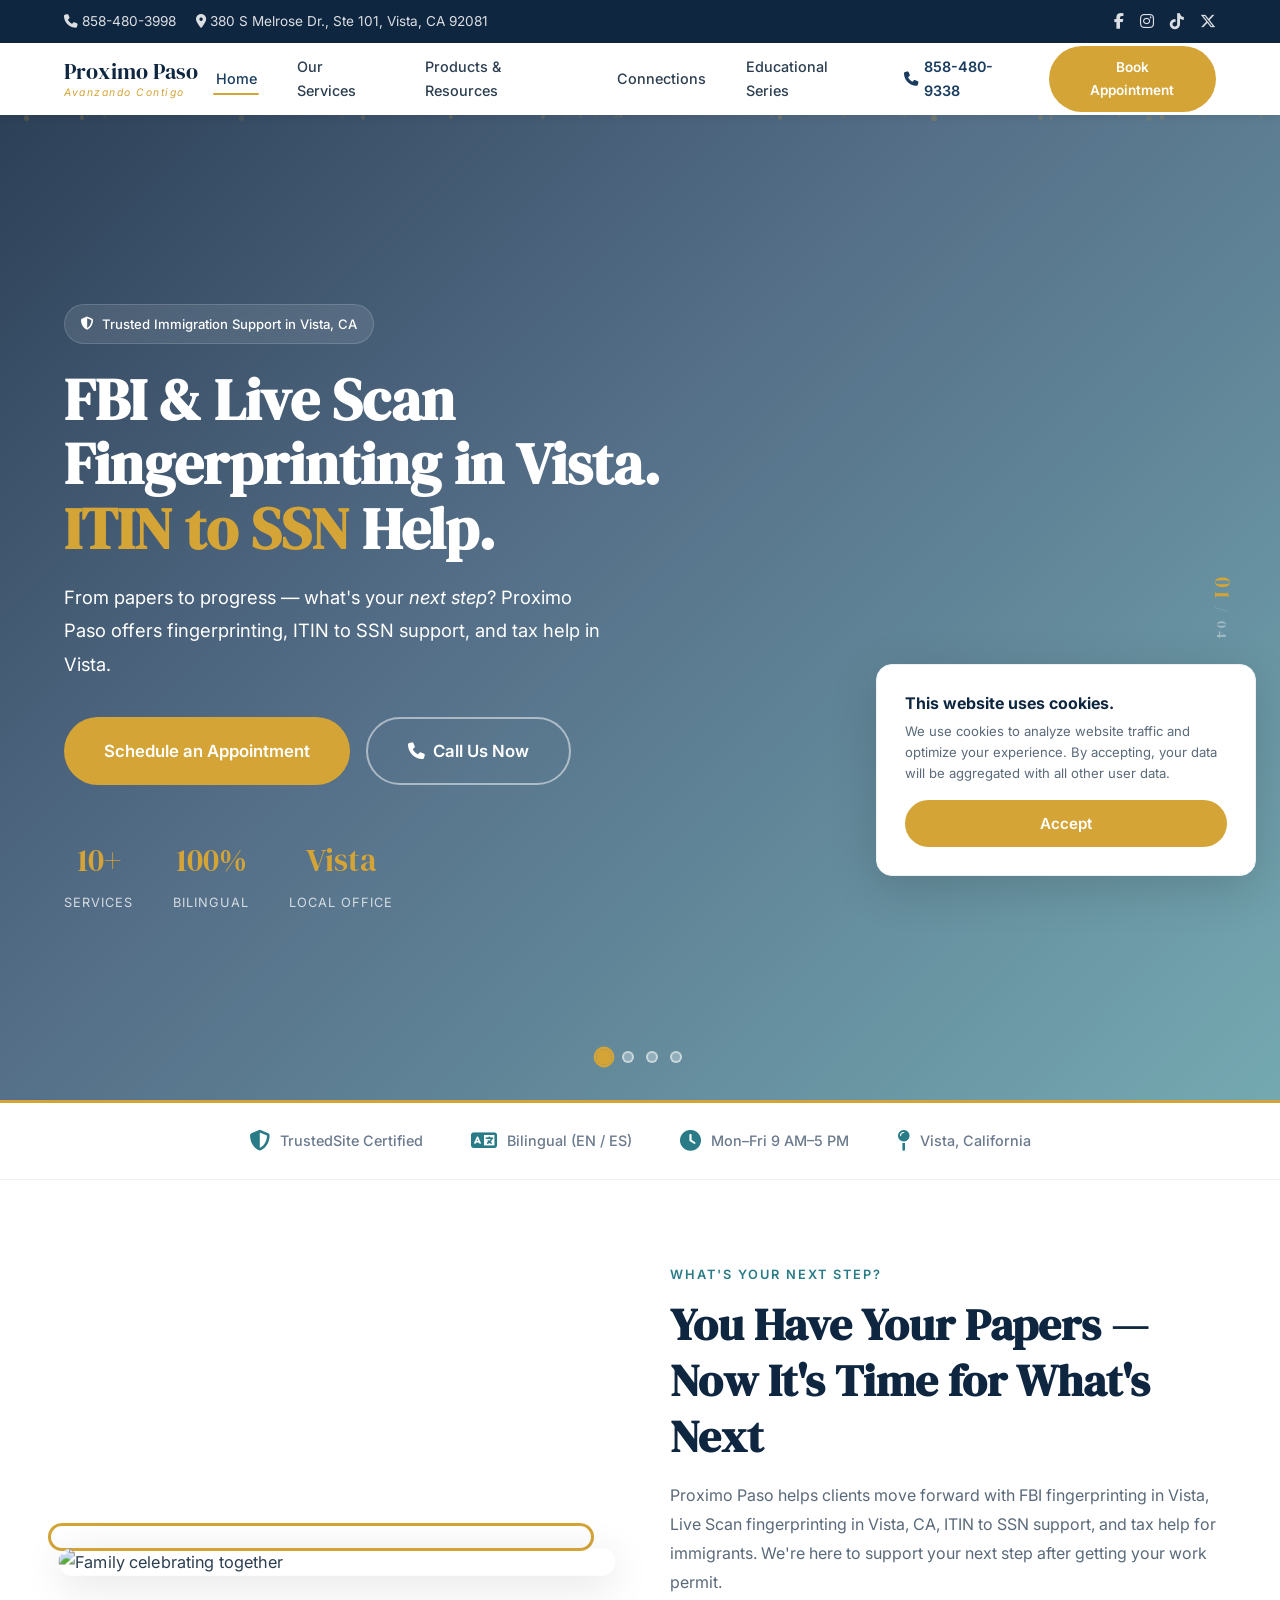
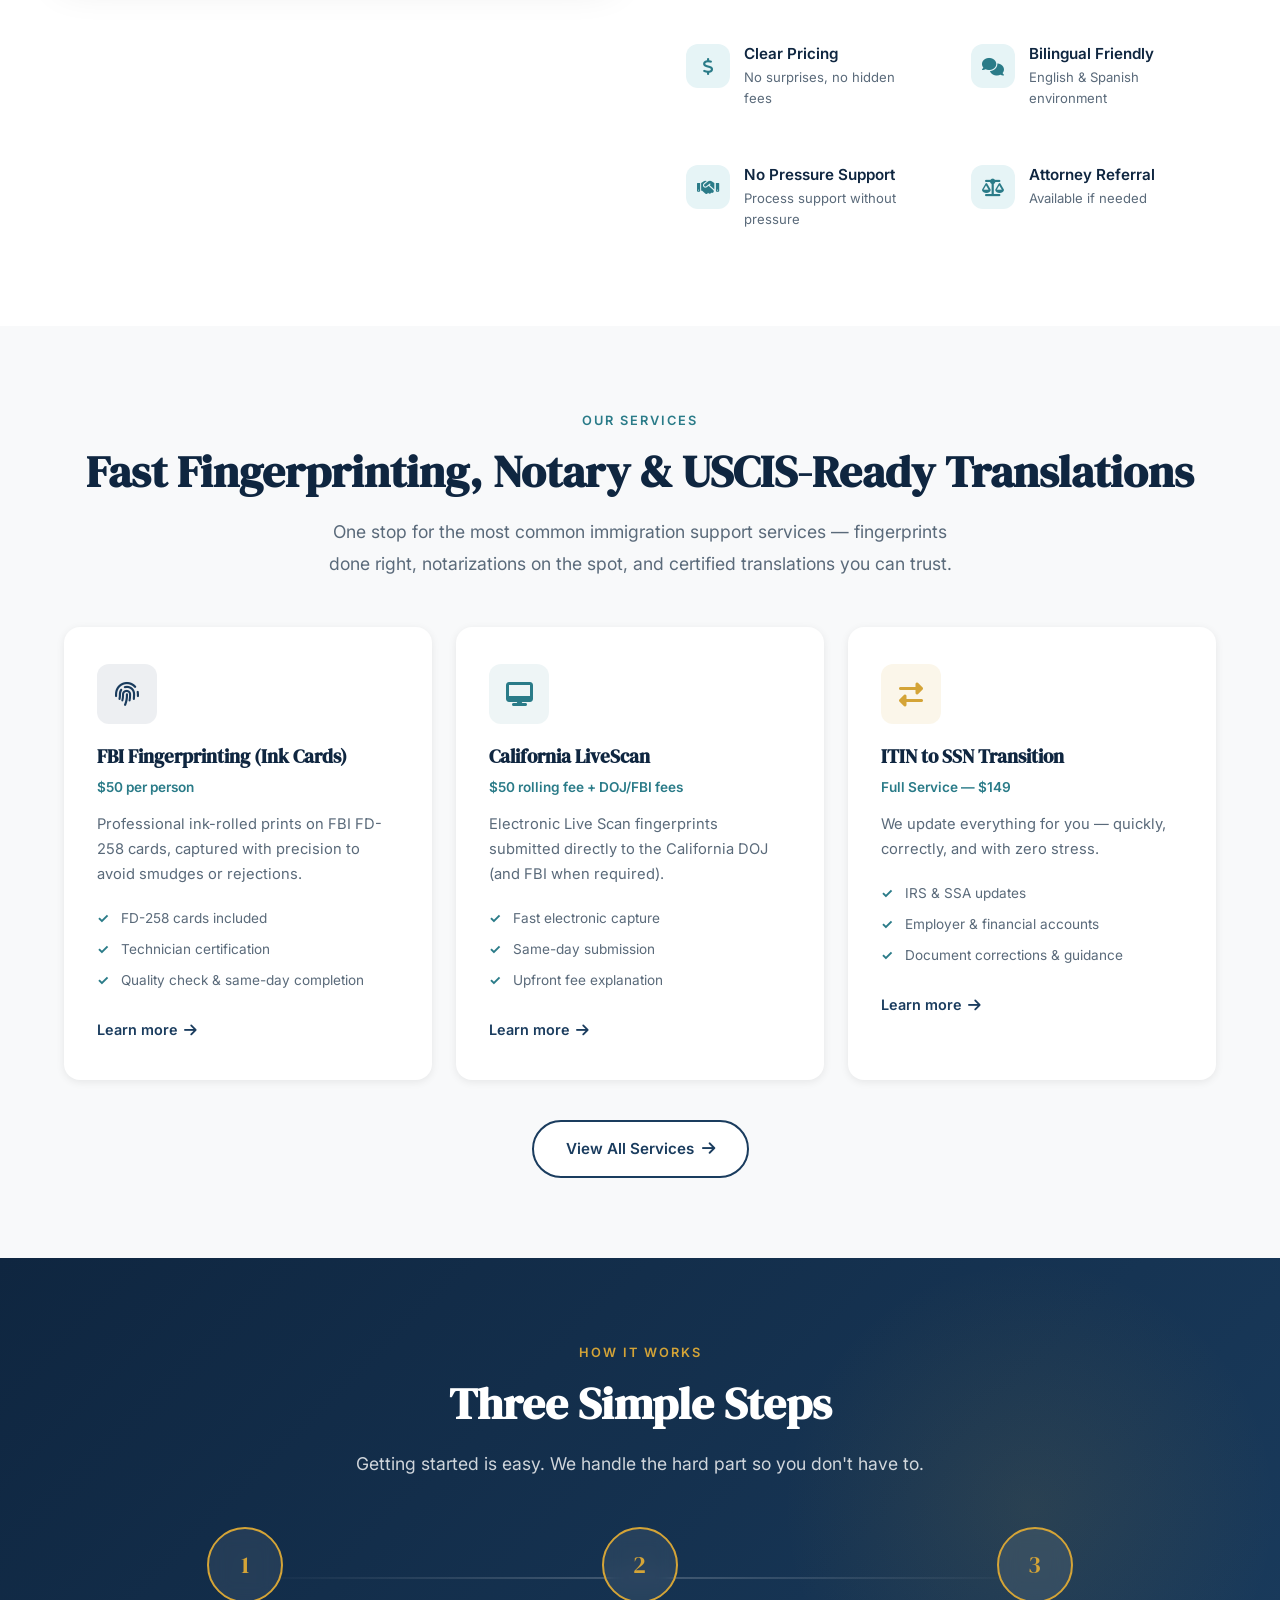
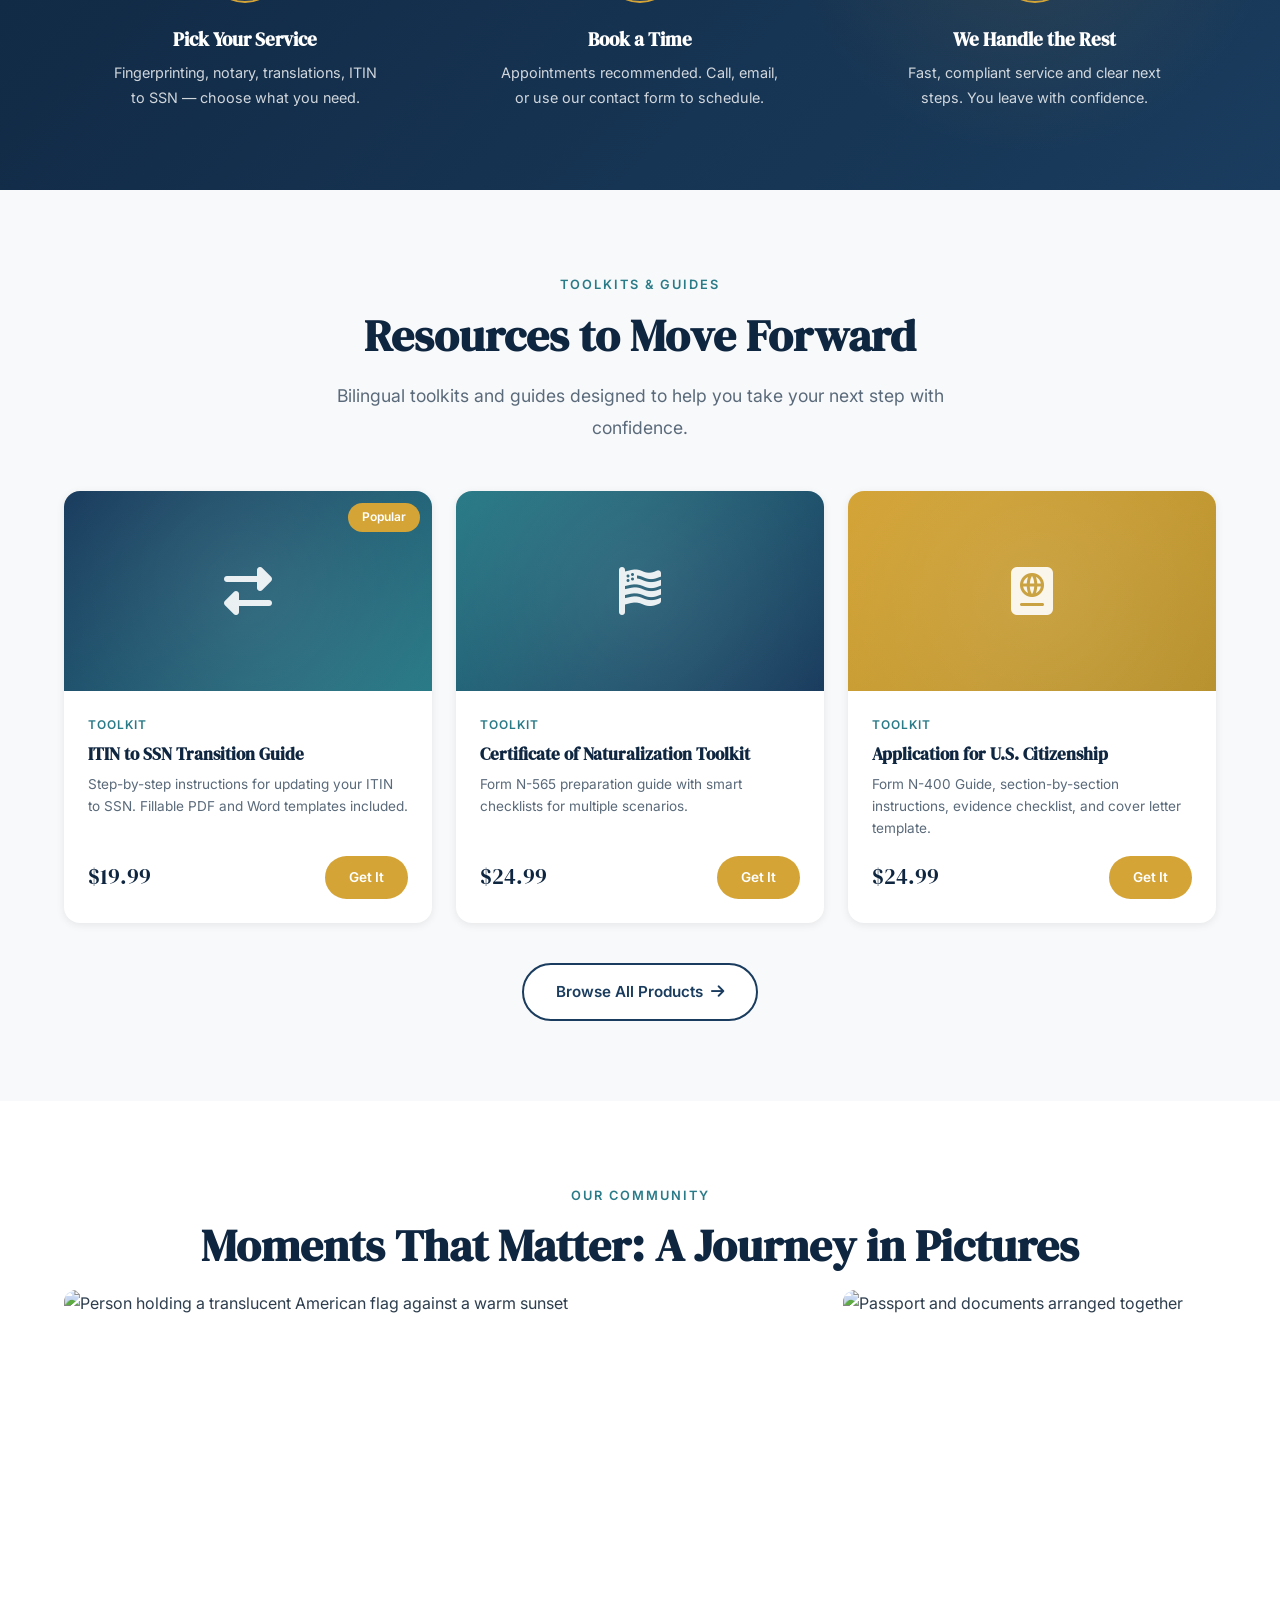
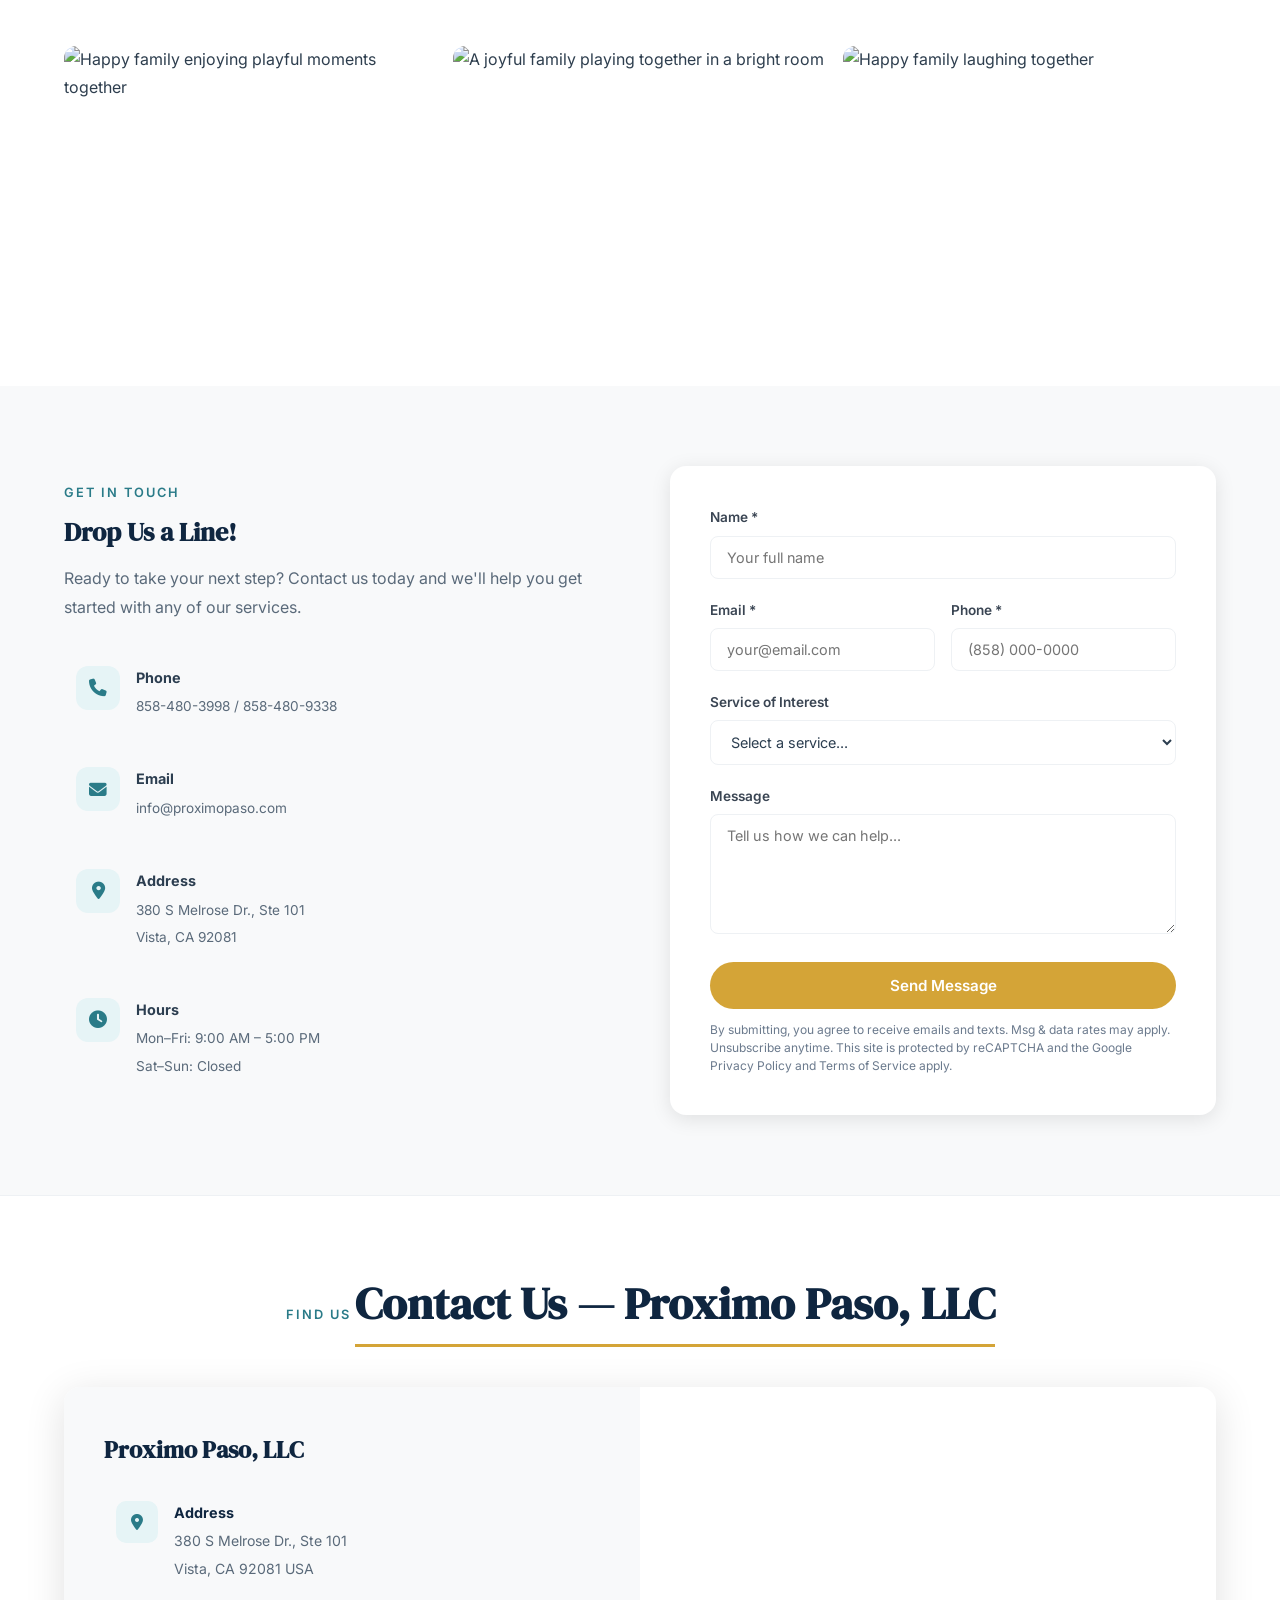
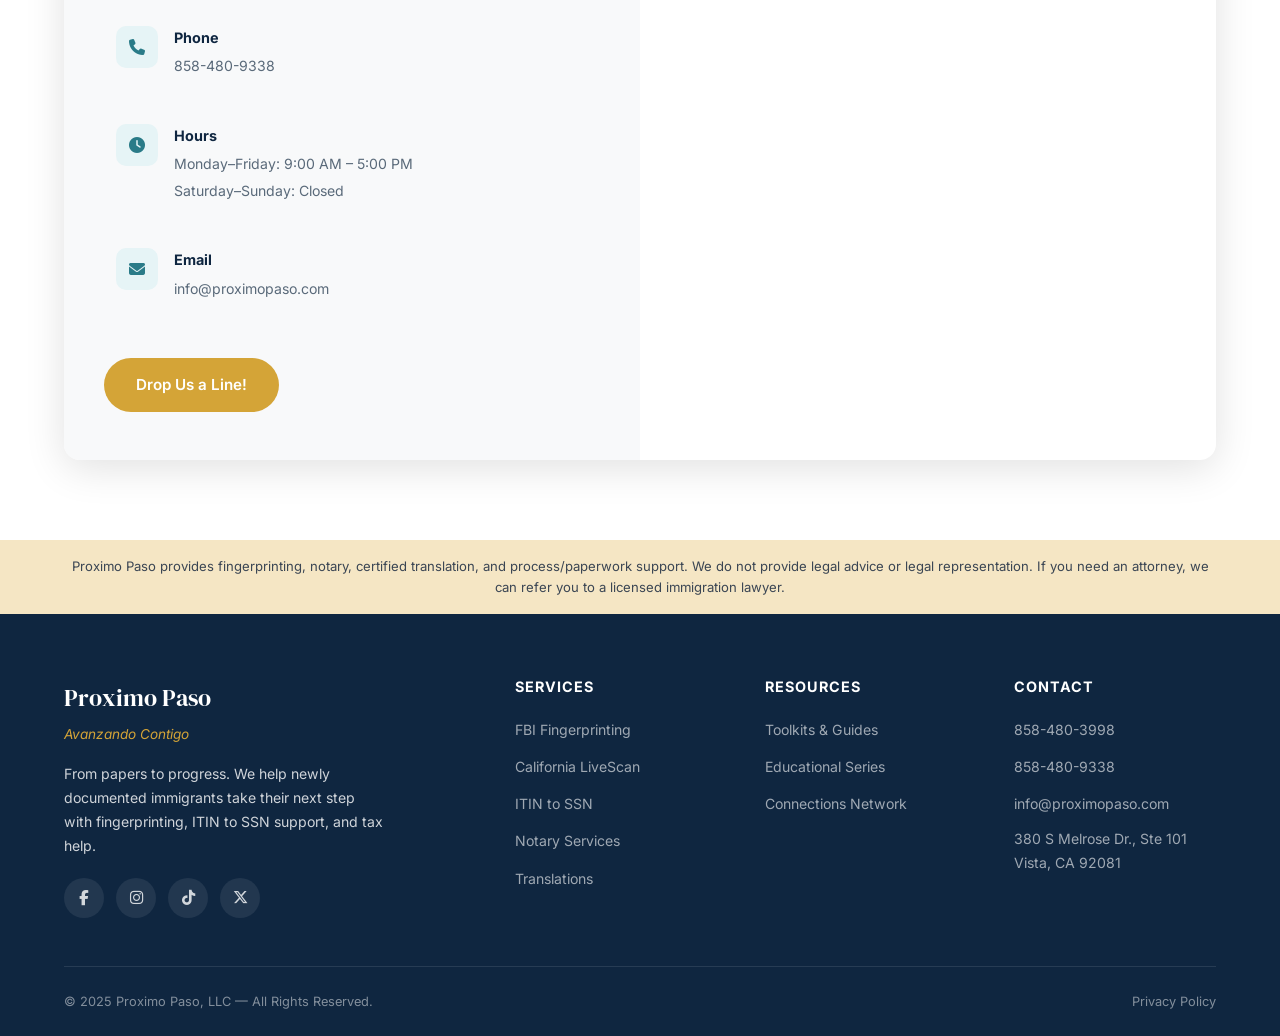
==== commit 5ba7dfa8: "Add map/location section and fix navbar styling - Added Google Maps embed + business info section (a" ====
--- a/index.html
+++ b/index.html
@@ -438,6 +438,61 @@
     </div>
   </section>
 
+  <!-- ========== Location / Map ========== -->
+  <section class="location-section">
+    <div class="container">
+      <div class="text-center fade-up">
+        <span class="section-label">Find Us</span>
+        <h2 class="section-title">Contact Us &mdash; Proximo Paso, LLC</h2>
+      </div>
+      <div class="location__grid fade-up">
+        <div class="location__info">
+          <h3>Proximo Paso, LLC</h3>
+          <div class="location__detail">
+            <div class="icon"><i class="fas fa-location-dot"></i></div>
+            <div>
+              <strong>Address</strong>
+              <span>380 S Melrose Dr., Ste 101<br>Vista, CA 92081 USA</span>
+            </div>
+          </div>
+          <div class="location__detail">
+            <div class="icon"><i class="fas fa-phone"></i></div>
+            <div>
+              <strong>Phone</strong>
+              <a href="tel:8584809338">858-480-9338</a>
+            </div>
+          </div>
+          <div class="location__detail">
+            <div class="icon"><i class="fas fa-clock"></i></div>
+            <div>
+              <strong>Hours</strong>
+              <span>Monday&ndash;Friday: 9:00 AM &ndash; 5:00 PM<br>Saturday&ndash;Sunday: Closed</span>
+            </div>
+          </div>
+          <div class="location__detail">
+            <div class="icon"><i class="fas fa-envelope"></i></div>
+            <div>
+              <strong>Email</strong>
+              <a href="mailto:info@proximopaso.com">info@proximopaso.com</a>
+            </div>
+          </div>
+          <div class="location__cta">
+            <a href="mailto:info@proximopaso.com?subject=Appointments" class="btn btn-primary">Drop Us a Line!</a>
+          </div>
+        </div>
+        <div class="location__map">
+          <iframe
+            src="https://www.google.com/maps/embed?pb=!1m18!1m12!1m3!1d3338.8!2d-117.2326!3d33.1926!2m3!1f0!2f0!3f0!3m2!1i1024!2i768!4f13.1!3m3!1m2!1s0x80dbf4f0c4b5b0a1%3A0x1234567890abcdef!2s380+S+Melrose+Dr+%23101%2C+Vista%2C+CA+92081!5e0!3m2!1sen!2sus!4v1700000000000!5m2!1sen!2sus"
+            allowfullscreen=""
+            loading="lazy"
+            referrerpolicy="no-referrer-when-downgrade"
+            title="Proximo Paso location map">
+          </iframe>
+        </div>
+      </div>
+    </div>
+  </section>
+
   <!-- ========== Disclaimer ========== -->
   <div class="disclaimer-banner">
     <div class="container">
--- a/assets/css/styles.css
+++ b/assets/css/styles.css
@@ -206,18 +206,22 @@
   align-items: center;
   gap: 12px;
   font-family: var(--font-heading);
-  font-size: 1.5rem;
+  font-size: 1.4rem;
   color: var(--primary-dark);
   transition: transform var(--transition);
+  white-space: nowrap;
+  line-height: 1.1;
 }
 .navbar__logo:hover { transform: scale(1.05); }
 .navbar__logo span {
-  font-size: 0.7rem;
+  font-size: 0.65rem;
   font-family: var(--font-body);
-  color: var(--text-light);
+  color: var(--accent);
   display: block;
-  letter-spacing: 1px;
-  margin-top: -4px;
+  letter-spacing: 1.5px;
+  margin-top: 2px;
+  font-style: italic;
+  font-weight: 400;
 }
 .navbar__menu { display: flex; align-items: center; gap: 4px; }
 .navbar__link {
@@ -993,6 +997,128 @@
 .footer__bottom p { font-size: 0.8rem; opacity: 0.6; }
 .footer__bottom a { opacity: 0.6; font-size: 0.8rem; }
 .footer__bottom a:hover { opacity: 1; color: var(--accent); }
+
+/* ---------- Map / Location Section ---------- */
+.location-section {
+  background: var(--white);
+  padding: 80px 0;
+  border-top: 1px solid var(--light-grey);
+}
+
+.location-section .section-title {
+  border-bottom: 3px solid var(--accent);
+  display: inline-block;
+  padding-bottom: 12px;
+  margin-bottom: 40px;
+}
+
+.location__grid {
+  display: grid;
+  grid-template-columns: 1fr 1fr;
+  gap: 0;
+  border-radius: var(--radius-lg);
+  overflow: hidden;
+  box-shadow: var(--shadow-lg);
+}
+
+.location__info {
+  background: var(--off-white);
+  padding: 48px 40px;
+  display: flex;
+  flex-direction: column;
+  justify-content: center;
+}
+
+.location__info h3 {
+  font-size: 1.5rem;
+  margin-bottom: 24px;
+  color: var(--primary-dark);
+}
+
+.location__detail {
+  display: flex;
+  align-items: flex-start;
+  gap: 16px;
+  margin-bottom: 20px;
+  padding: 12px;
+  border-radius: var(--radius-md);
+  transition: all var(--transition);
+}
+
+.location__detail:hover {
+  background: var(--white);
+  box-shadow: var(--shadow-sm);
+  transform: translateX(6px);
+}
+
+.location__detail .icon {
+  width: 42px;
+  height: 42px;
+  min-width: 42px;
+  border-radius: 10px;
+  background: var(--teal-light);
+  color: var(--teal);
+  display: flex;
+  align-items: center;
+  justify-content: center;
+  font-size: 1rem;
+  transition: all 0.4s ease;
+}
+
+.location__detail:hover .icon {
+  background: var(--teal);
+  color: var(--white);
+  transform: rotate(-8deg) scale(1.1);
+}
+
+.location__detail strong {
+  display: block;
+  font-size: 0.9rem;
+  color: var(--primary-dark);
+  margin-bottom: 2px;
+}
+
+.location__detail span,
+.location__detail a {
+  font-size: 0.88rem;
+  color: var(--text-light);
+}
+
+.location__detail a:hover {
+  color: var(--teal);
+}
+
+.location__cta {
+  margin-top: 24px;
+}
+
+.location__map {
+  min-height: 400px;
+  position: relative;
+}
+
+.location__map iframe {
+  width: 100%;
+  height: 100%;
+  min-height: 400px;
+  border: 0;
+  display: block;
+}
+
+@media (max-width: 768px) {
+  .location__grid {
+    grid-template-columns: 1fr;
+  }
+  .location__info {
+    padding: 32px 24px;
+  }
+  .location__map {
+    min-height: 300px;
+  }
+  .location__map iframe {
+    min-height: 300px;
+  }
+}
 
 /* ---------- Disclaimer ---------- */
 .disclaimer-banner {
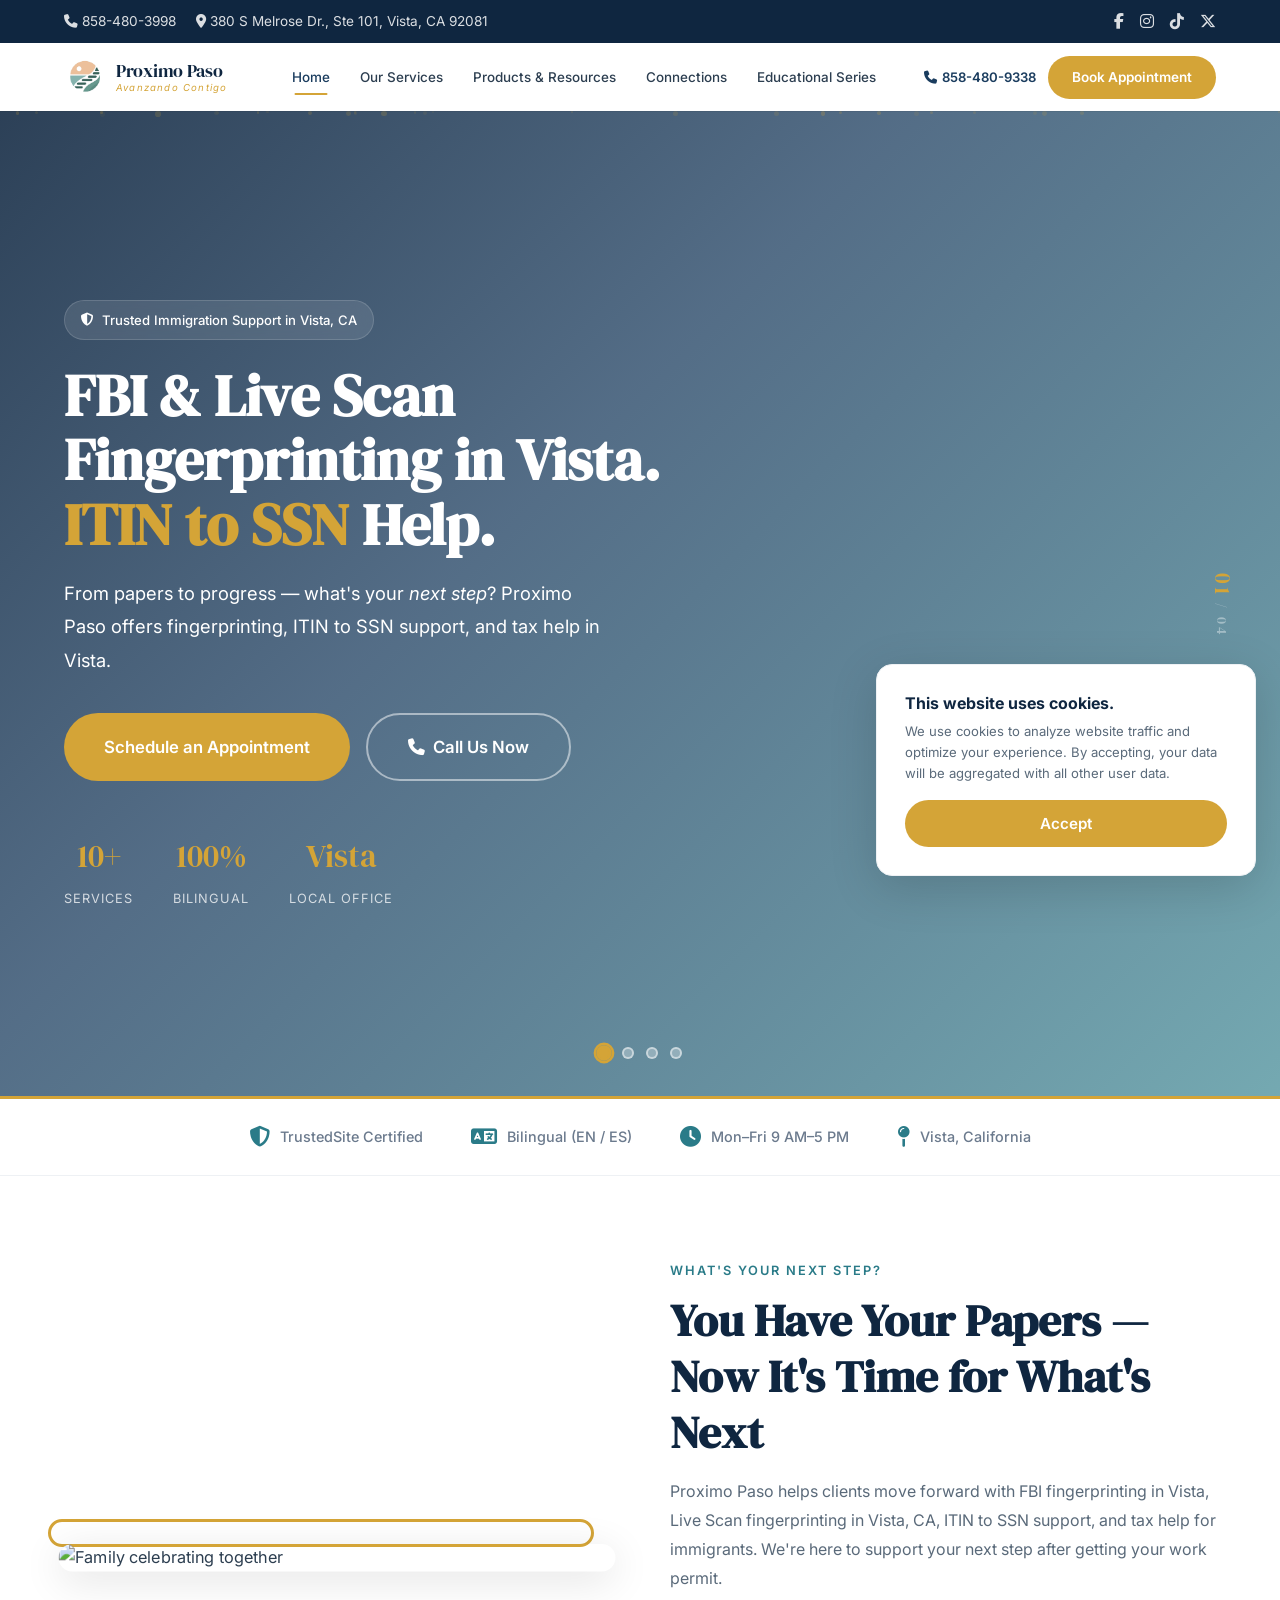
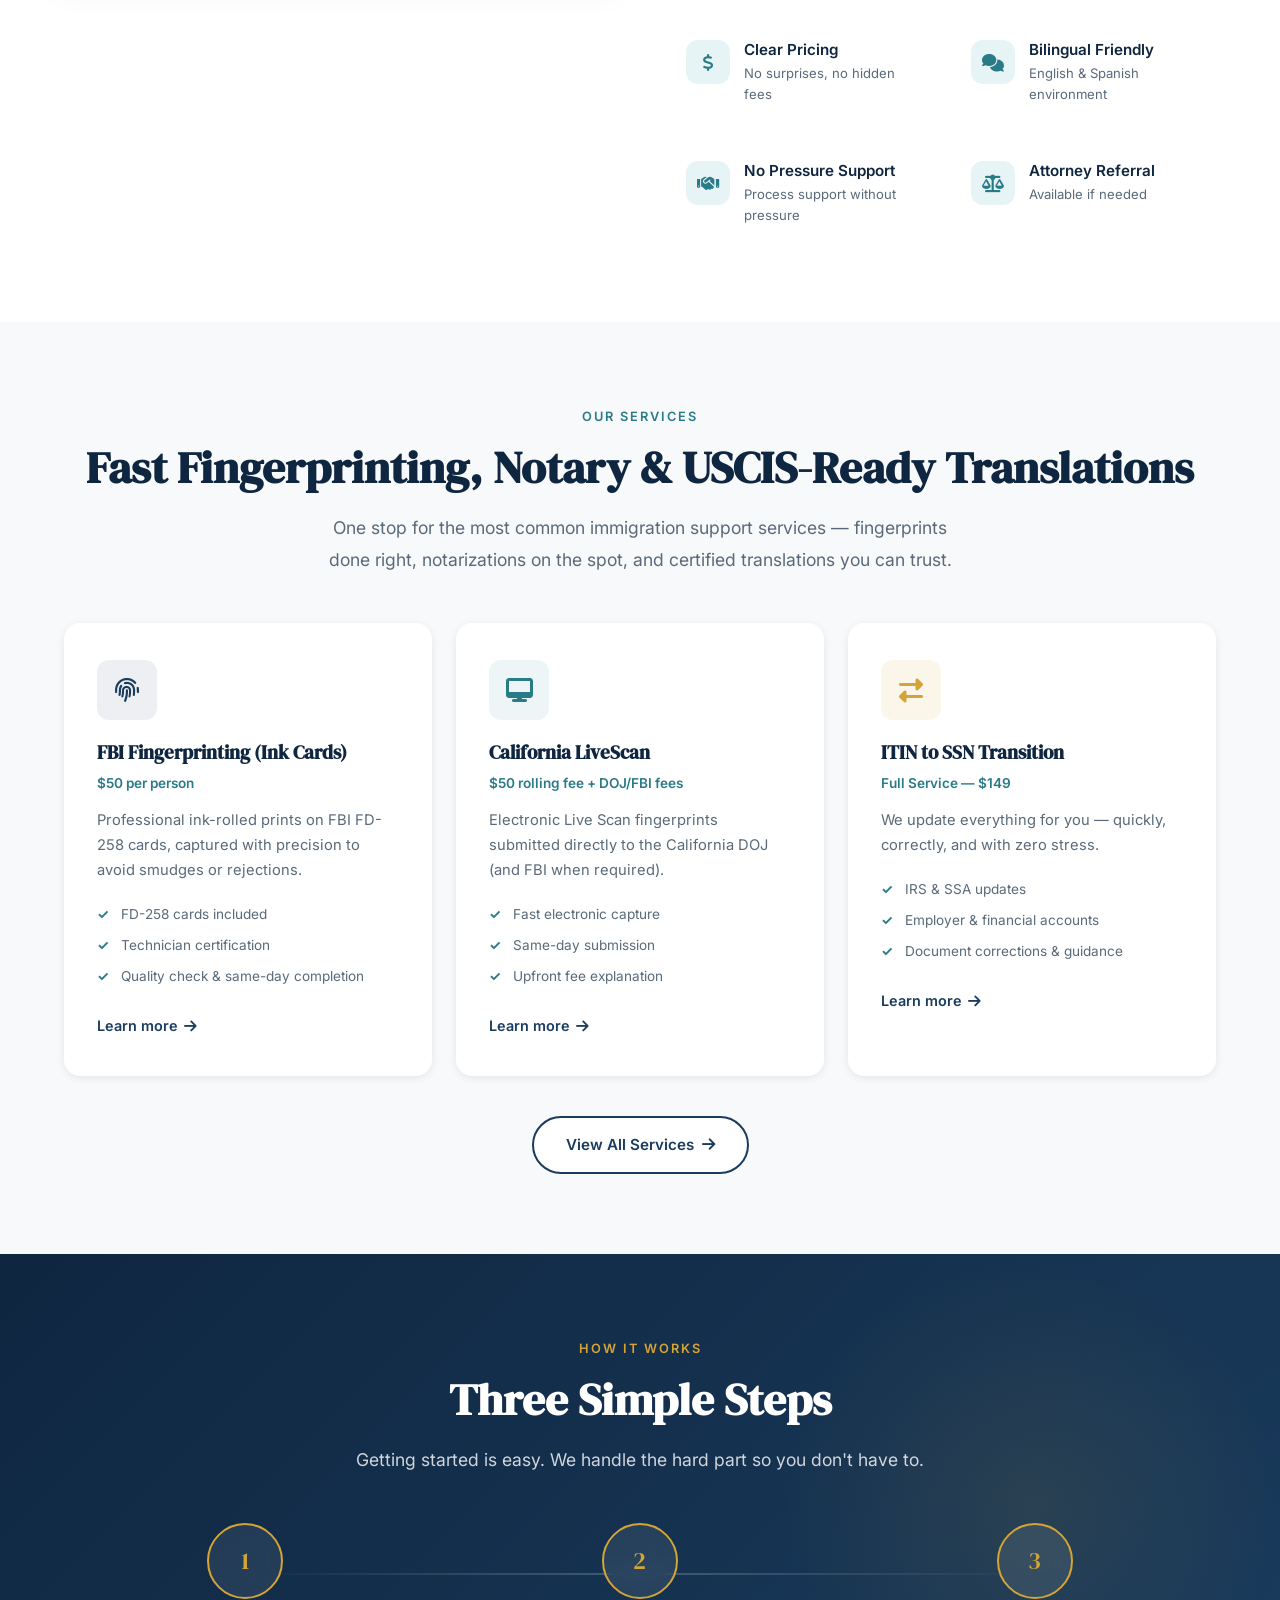
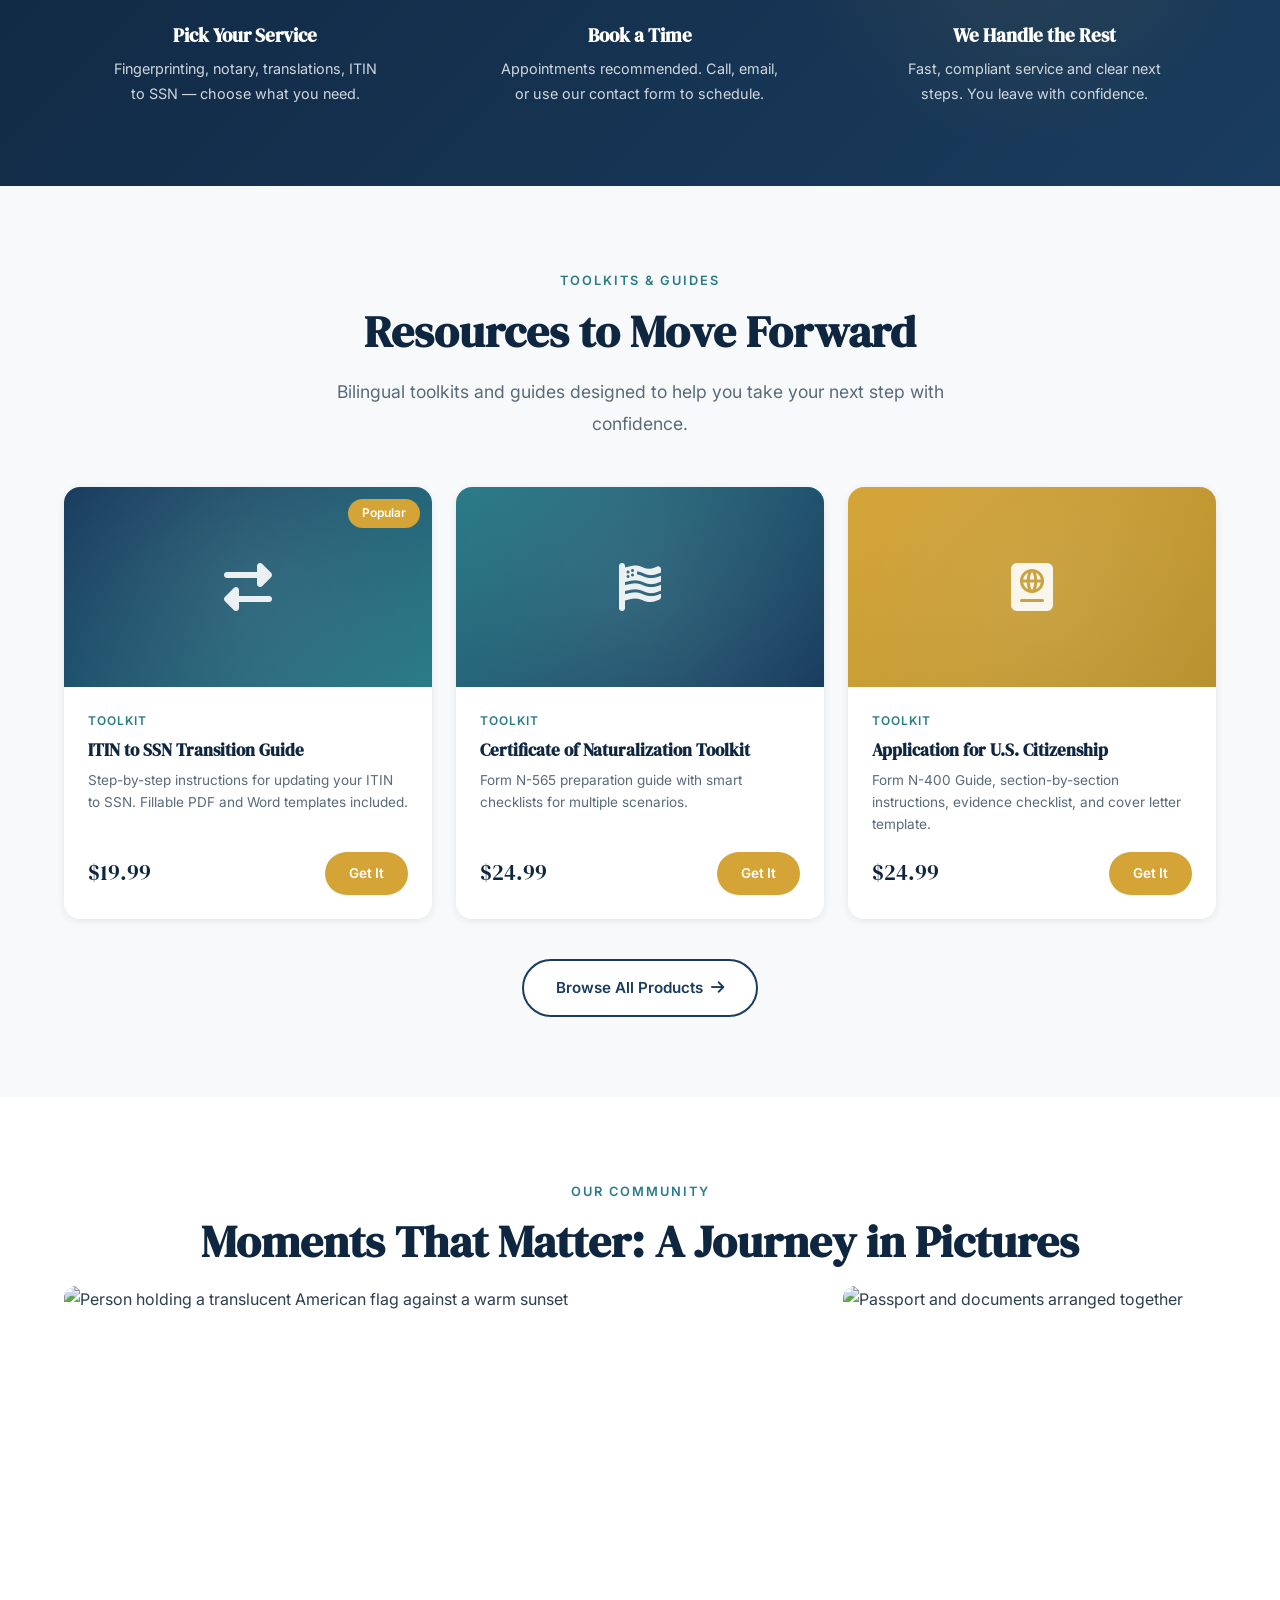
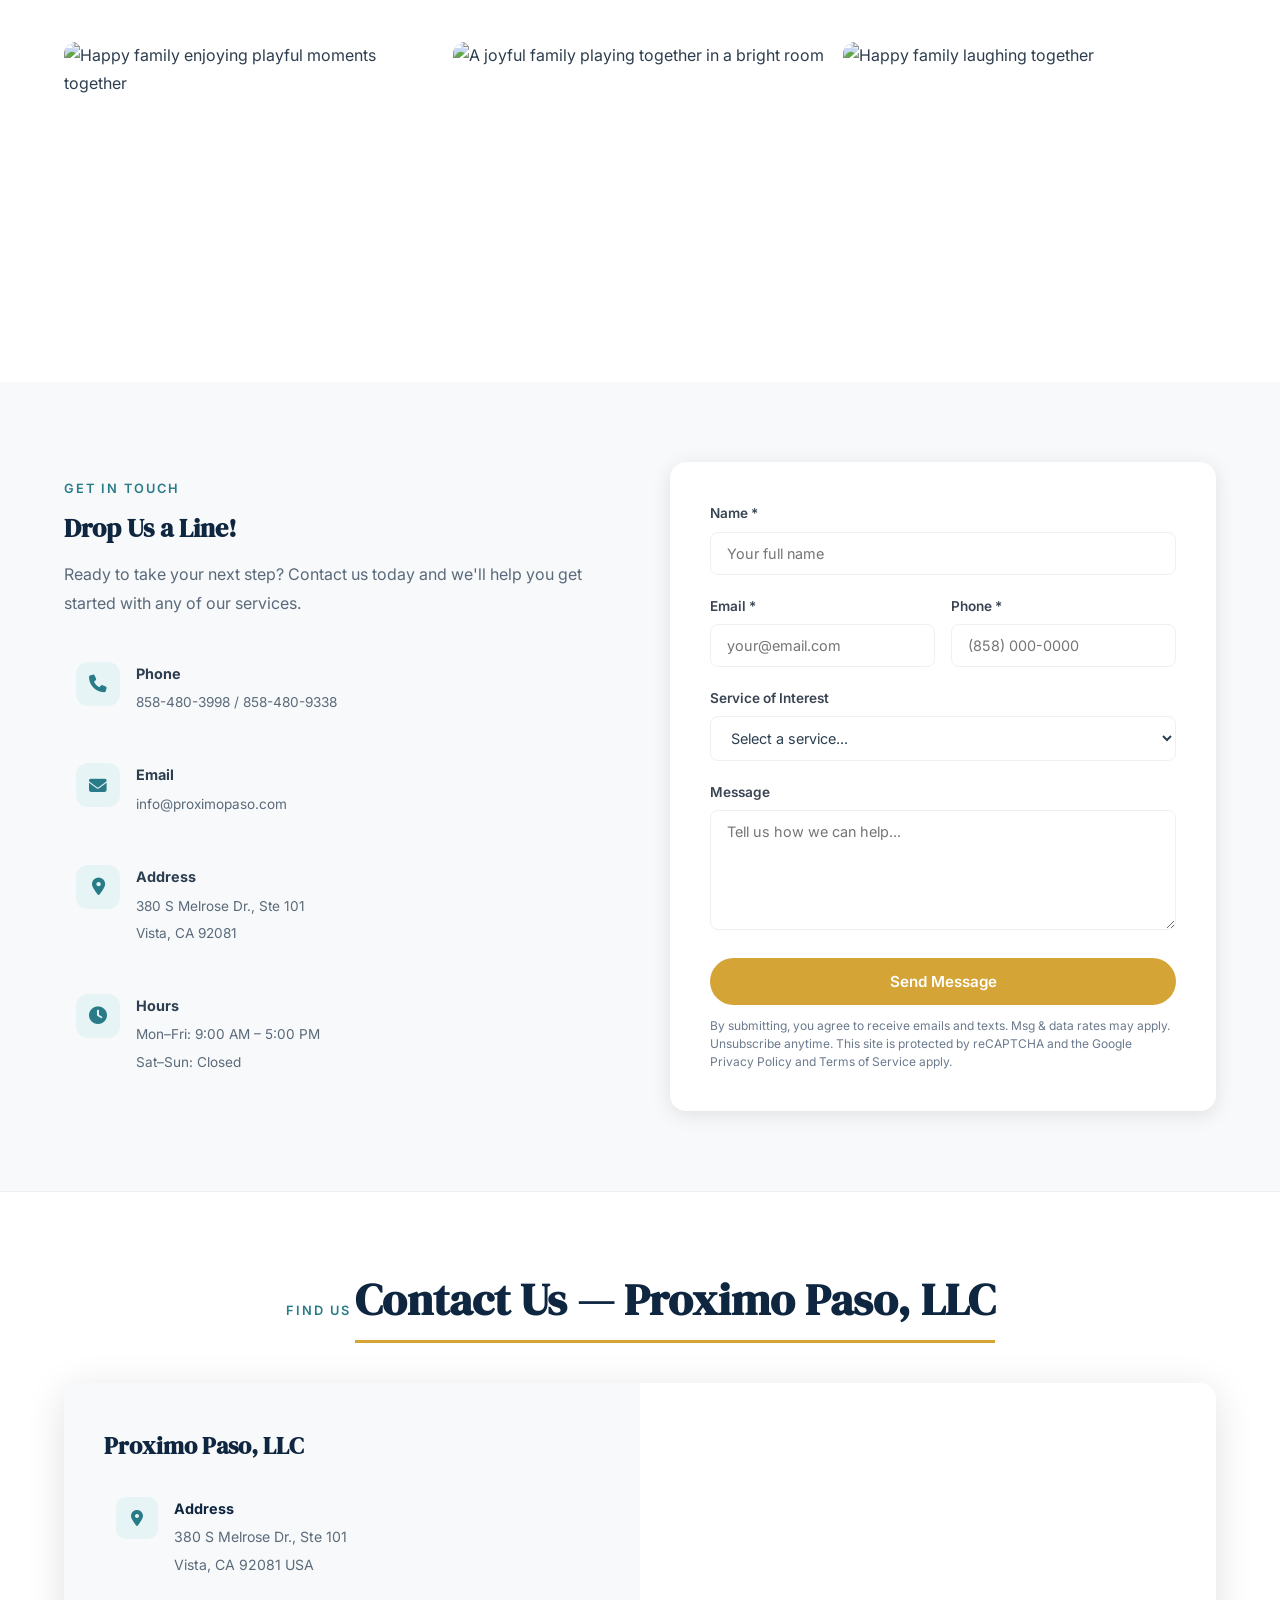
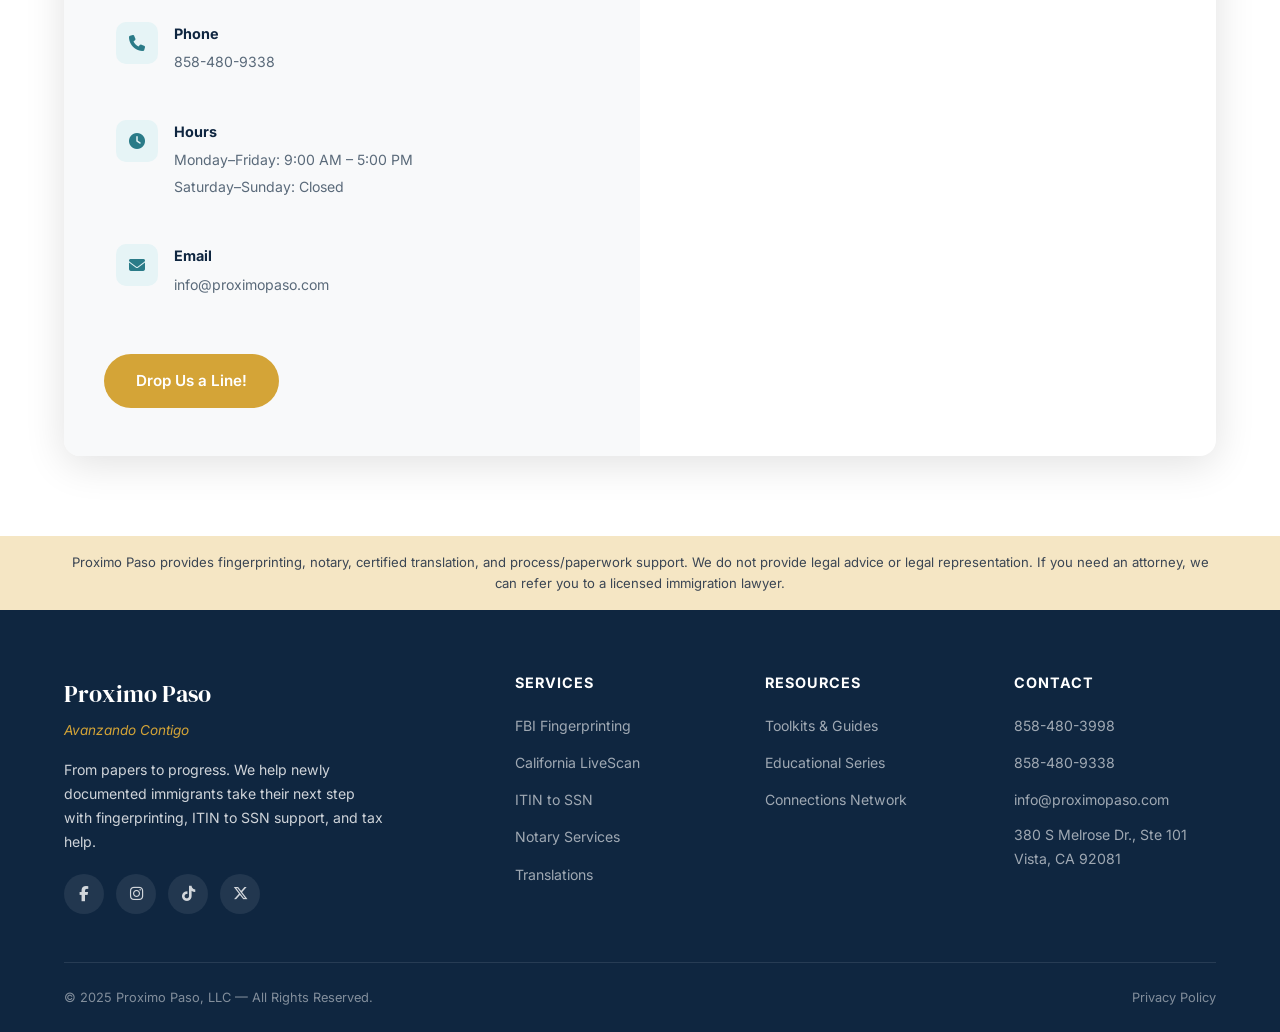
==== commit 7e2d045c: "Add logo image and fix navbar alignment - Added circle logo icon as horizontal logo (icon left, text" ====
--- a/index.html
+++ b/index.html
@@ -33,9 +33,10 @@
   <header class="header">
     <nav class="navbar">
       <a href="index.html" class="navbar__logo">
-        <div>
-          Proximo Paso
-          <span>Avanzando Contigo</span>
+        <img src="assets/images/logo.jpg" alt="Proximo Paso logo" width="42" height="42">
+        <div class="navbar__logo-text">
+          <span class="name">Proximo Paso</span>
+          <span class="tagline">Avanzando Contigo</span>
         </div>
       </a>
       <div class="navbar__menu">
@@ -44,6 +45,11 @@
         <a href="products.html" class="navbar__link">Products &amp; Resources</a>
         <a href="connections.html" class="navbar__link">Connections</a>
         <a href="https://profitfirst-fxu2wpkc.manus.space/" class="navbar__link" target="_blank">Educational Series</a>
+        <!-- Mobile-only items inside menu -->
+        <a href="tel:8584809338" class="navbar__phone navbar__mobile-phone" style="display:none;"><i class="fas fa-phone"></i> 858-480-9338</a>
+        <a href="mailto:info@proximopaso.com" class="btn btn-primary navbar__mobile-cta" style="display:none;width:100%;margin-top:8px;">Book Appointment</a>
+      </div>
+      <div class="navbar__right">
         <a href="tel:8584809338" class="navbar__phone"><i class="fas fa-phone"></i> 858-480-9338</a>
         <a href="mailto:info@proximopaso.com" class="btn btn-primary btn-sm navbar__cta">Book Appointment</a>
       </div>
--- a/assets/css/styles.css
+++ b/assets/css/styles.css
@@ -184,60 +184,92 @@
   position: sticky;
   top: 0;
   z-index: 1000;
-  background: rgba(255,255,255,0.95);
+  background: rgba(255,255,255,0.97);
   backdrop-filter: blur(20px);
   -webkit-backdrop-filter: blur(20px);
-  box-shadow: var(--shadow-sm);
+  box-shadow: 0 1px 0 rgba(0,0,0,0.06);
   transition: all var(--transition);
 }
-.header.scrolled { box-shadow: var(--shadow-md); background: rgba(255,255,255,0.98); }
+.header.scrolled { box-shadow: var(--shadow-md); background: rgba(255,255,255,0.99); }
 
 .navbar {
   display: flex;
   align-items: center;
-  justify-content: space-between;
   padding: 0 24px;
   max-width: var(--max-width);
   margin: 0 auto;
-  height: 72px;
-}
+  height: 68px;
+  gap: 0;
+}
+
+/* Logo: circle icon + text side by side */
 .navbar__logo {
   display: flex;
   align-items: center;
-  gap: 12px;
+  gap: 10px;
+  text-decoration: none;
+  transition: transform var(--transition);
+  flex-shrink: 0;
+  margin-right: 32px;
+}
+.navbar__logo:hover { transform: scale(1.03); }
+
+.navbar__logo img {
+  width: 42px;
+  height: 42px;
+  border-radius: 50%;
+  object-fit: cover;
+  flex-shrink: 0;
+}
+
+.navbar__logo-text {
+  display: flex;
+  flex-direction: column;
+  line-height: 1;
+}
+
+.navbar__logo-text .name {
   font-family: var(--font-heading);
-  font-size: 1.4rem;
+  font-size: 1.15rem;
   color: var(--primary-dark);
-  transition: transform var(--transition);
   white-space: nowrap;
-  line-height: 1.1;
-}
-.navbar__logo:hover { transform: scale(1.05); }
-.navbar__logo span {
-  font-size: 0.65rem;
+  letter-spacing: -0.3px;
+}
+
+.navbar__logo-text .tagline {
   font-family: var(--font-body);
+  font-size: 0.6rem;
   color: var(--accent);
-  display: block;
-  letter-spacing: 1.5px;
-  margin-top: 2px;
+  letter-spacing: 1.2px;
   font-style: italic;
   font-weight: 400;
-}
-.navbar__menu { display: flex; align-items: center; gap: 4px; }
+  margin-top: 2px;
+  text-transform: none;
+}
+
+/* Nav links - centered */
+.navbar__menu {
+  display: flex;
+  align-items: center;
+  gap: 2px;
+  flex: 1;
+  justify-content: center;
+}
+
 .navbar__link {
-  padding: 8px 18px;
-  font-size: 0.9rem;
+  padding: 8px 14px;
+  font-size: 0.84rem;
   font-weight: 500;
   color: var(--text);
   border-radius: 8px;
   transition: all var(--transition);
   position: relative;
-  overflow: hidden;
+  white-space: nowrap;
 }
 .navbar__link::after {
   content: '';
   position: absolute;
-  bottom: 4px;
+  bottom: 2px;
   left: 50%;
   width: 0;
   height: 2px;
@@ -247,21 +279,34 @@
   transform: translateX(-50%);
 }
 .navbar__link:hover::after,
-.navbar__link.active::after { width: 60%; }
-.navbar__link:hover { color: var(--primary); background: var(--light-grey); }
+.navbar__link.active::after { width: 50%; }
+.navbar__link:hover { color: var(--primary); background: rgba(0,0,0,0.03); }
 .navbar__link.active { color: var(--primary); }
-.navbar__cta { margin-left: 16px; }
+
+/* Right side: phone + CTA */
+.navbar__right {
+  display: flex;
+  align-items: center;
+  gap: 12px;
+  flex-shrink: 0;
+  margin-left: 16px;
+}
+
 .navbar__phone {
   display: flex;
   align-items: center;
-  gap: 6px;
+  gap: 5px;
   font-weight: 600;
   color: var(--primary);
-  margin-left: 8px;
-  font-size: 0.9rem;
+  font-size: 0.82rem;
   transition: all var(--transition);
-}
-.navbar__phone:hover { color: var(--accent); transform: scale(1.05); }
+  white-space: nowrap;
+}
+.navbar__phone:hover { color: var(--accent); }
+
+.navbar__cta {
+  white-space: nowrap;
+}
 
 .navbar__toggle {
   display: none;
@@ -1326,7 +1371,7 @@
   .top-bar { display: none; }
   .navbar__menu {
     position: fixed;
-    top: 72px; left: 0; right: 0; bottom: 0;
+    top: 68px; left: 0; right: 0; bottom: 0;
     background: var(--white);
     flex-direction: column;
     padding: 32px 24px; gap: 8px;
@@ -1334,15 +1379,17 @@
     transition: transform 0.4s cubic-bezier(0.4, 0, 0.2, 1);
     z-index: 999;
     overflow-y: auto;
+    justify-content: flex-start;
   }
   .navbar__menu.open { transform: translateX(0); }
+  .navbar__right { display: none; }
   .navbar__toggle { display: flex; }
   .navbar__toggle.active span:nth-child(1) { transform: rotate(45deg) translate(5px, 5px); }
   .navbar__toggle.active span:nth-child(2) { opacity: 0; }
   .navbar__toggle.active span:nth-child(3) { transform: rotate(-45deg) translate(5px, -5px); }
   .navbar__link { width: 100%; padding: 14px 18px; font-size: 1rem; }
-  .navbar__cta { margin-left: 0; width: 100%; }
-  .navbar__phone { margin-left: 0; width: 100%; justify-content: center; padding: 12px; }
+  .navbar__mobile-phone { display: flex !important; }
+  .navbar__mobile-cta { display: flex !important; }
 
   .hero-slideshow { min-height: 80vh; }
   .hero-slideshow .container { min-height: 80vh; }
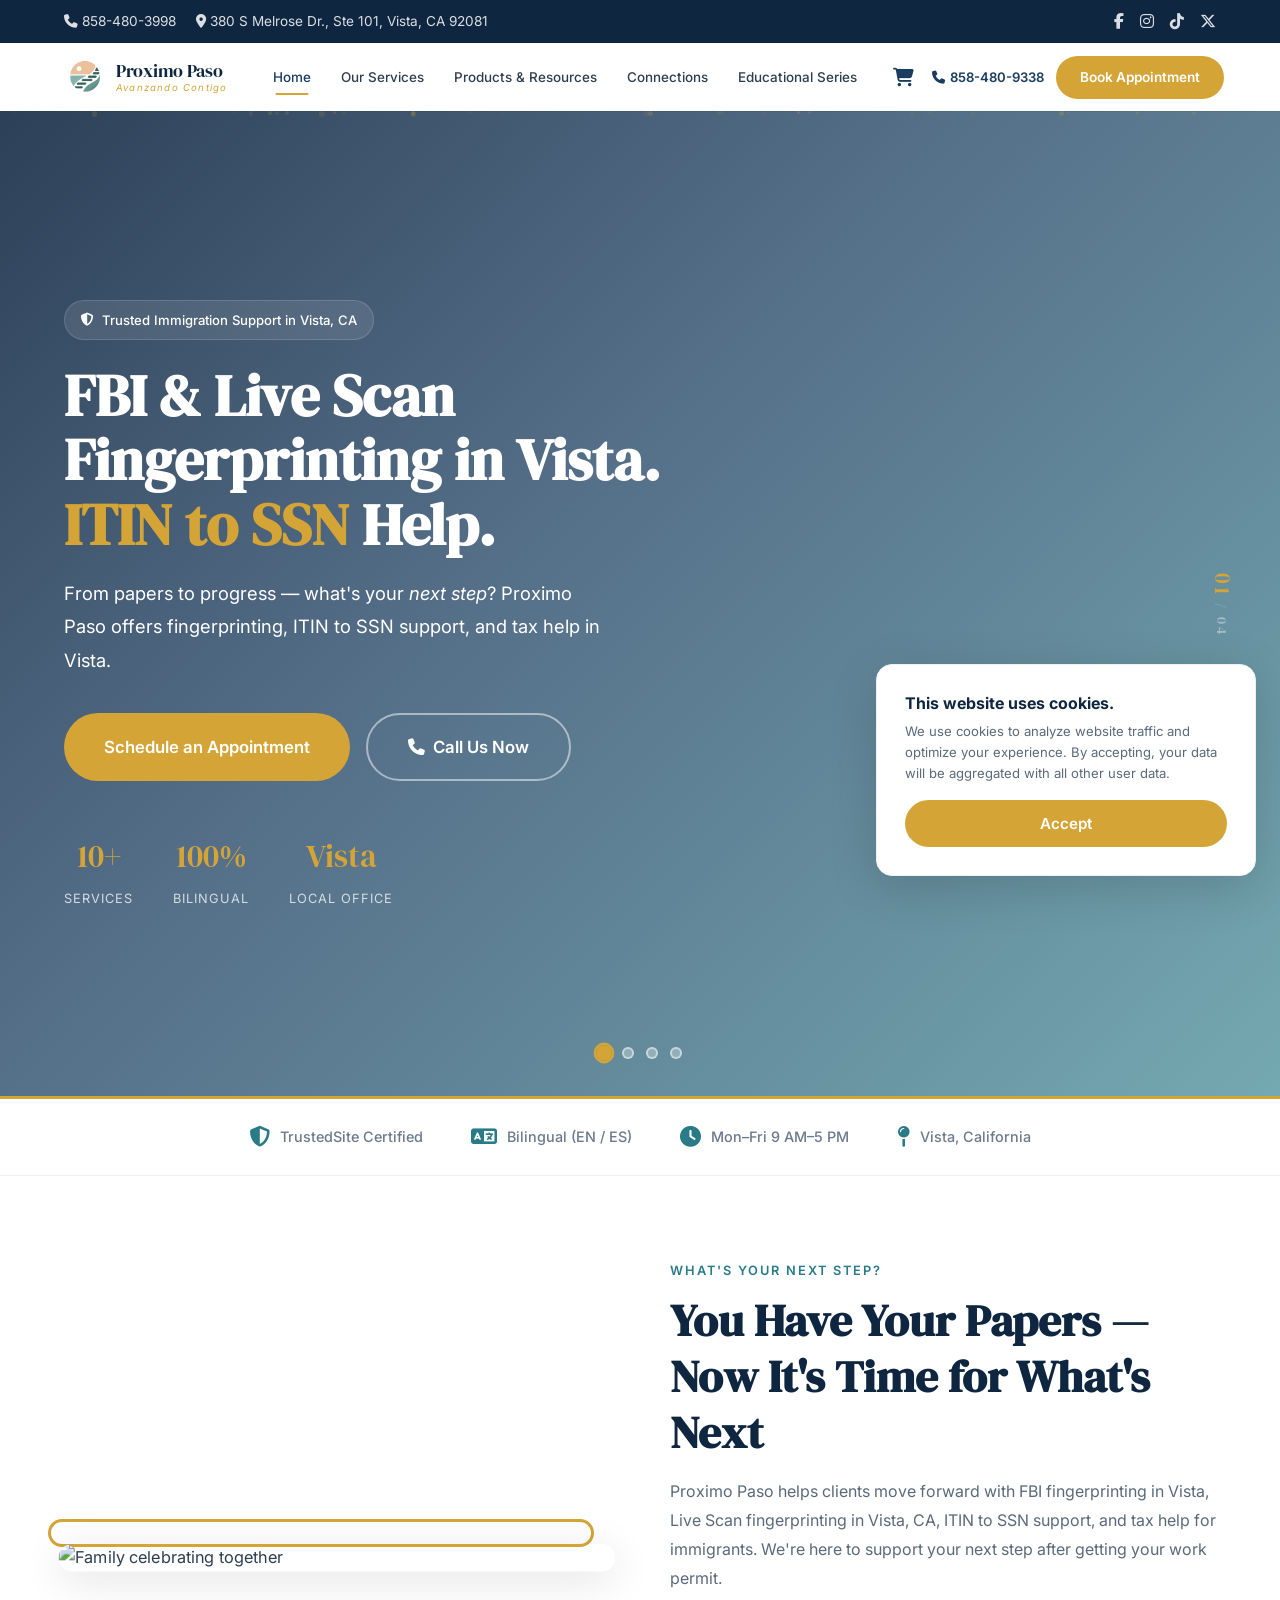
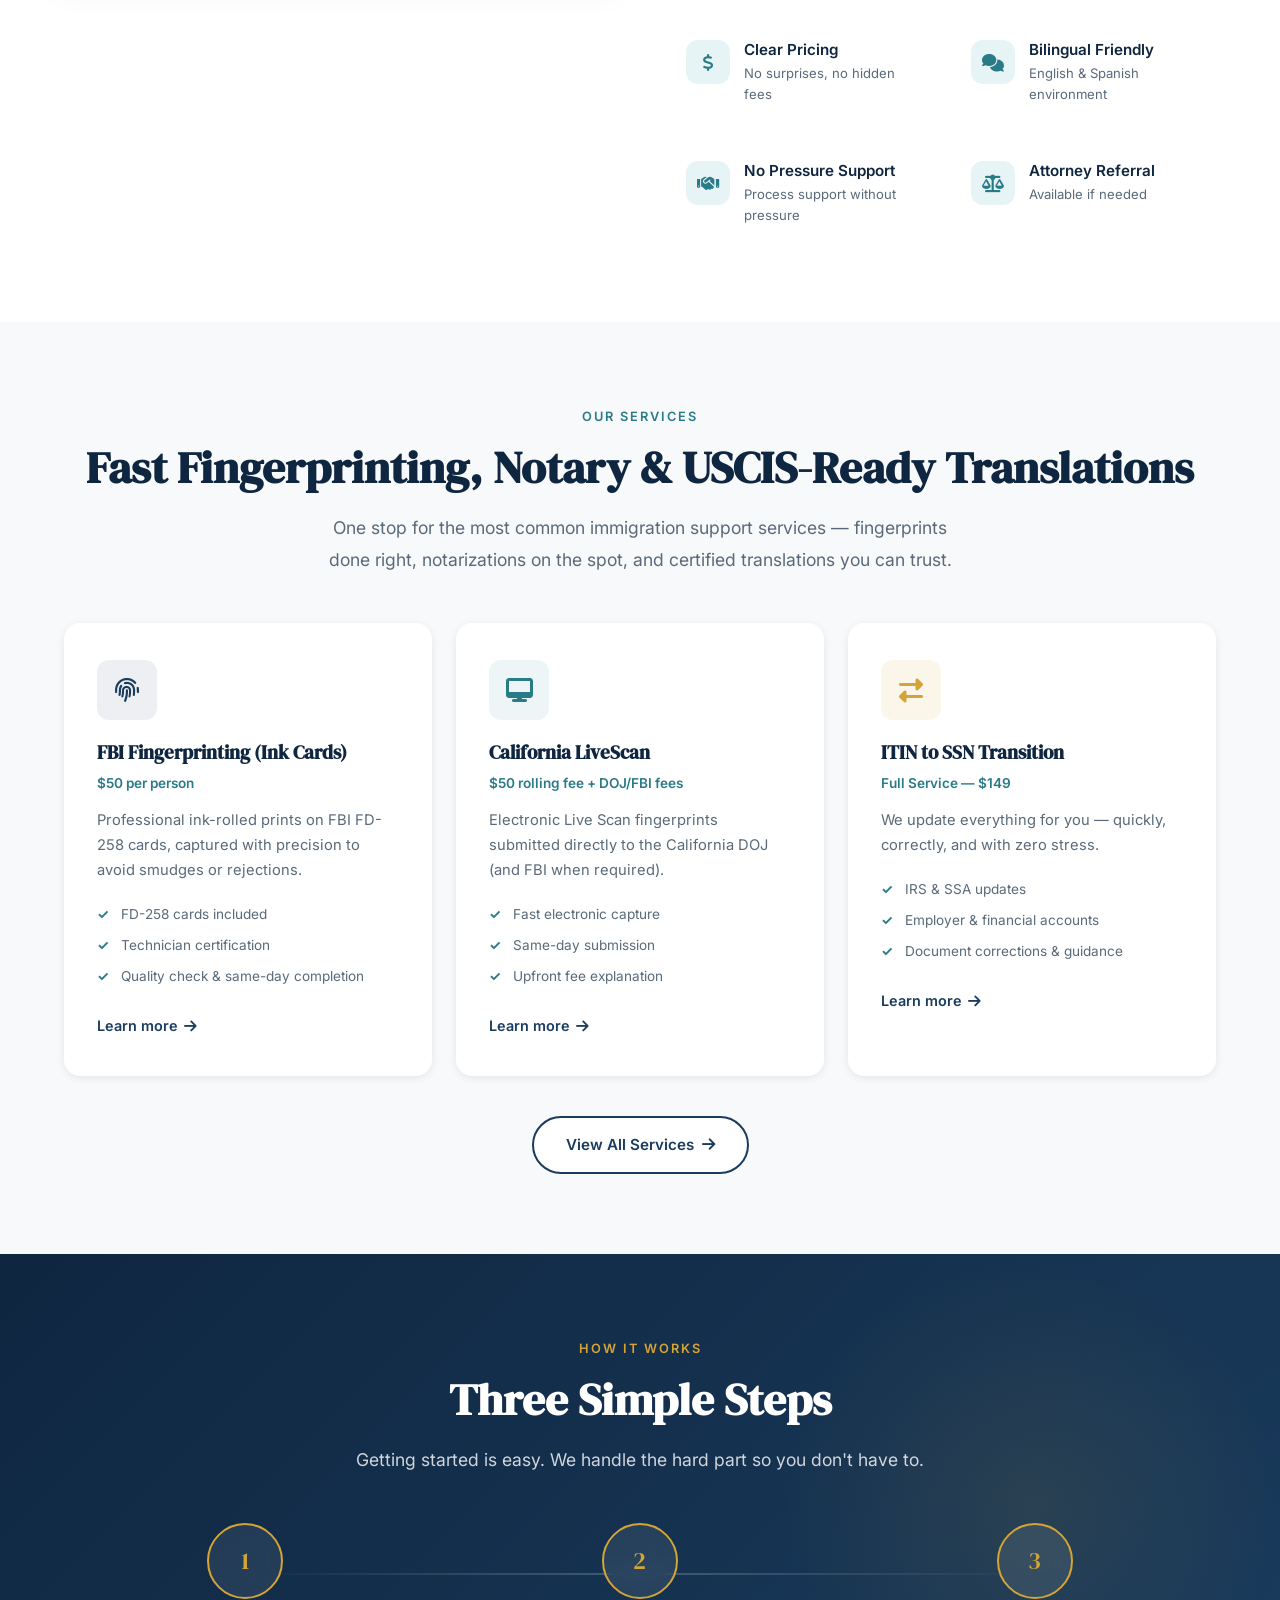
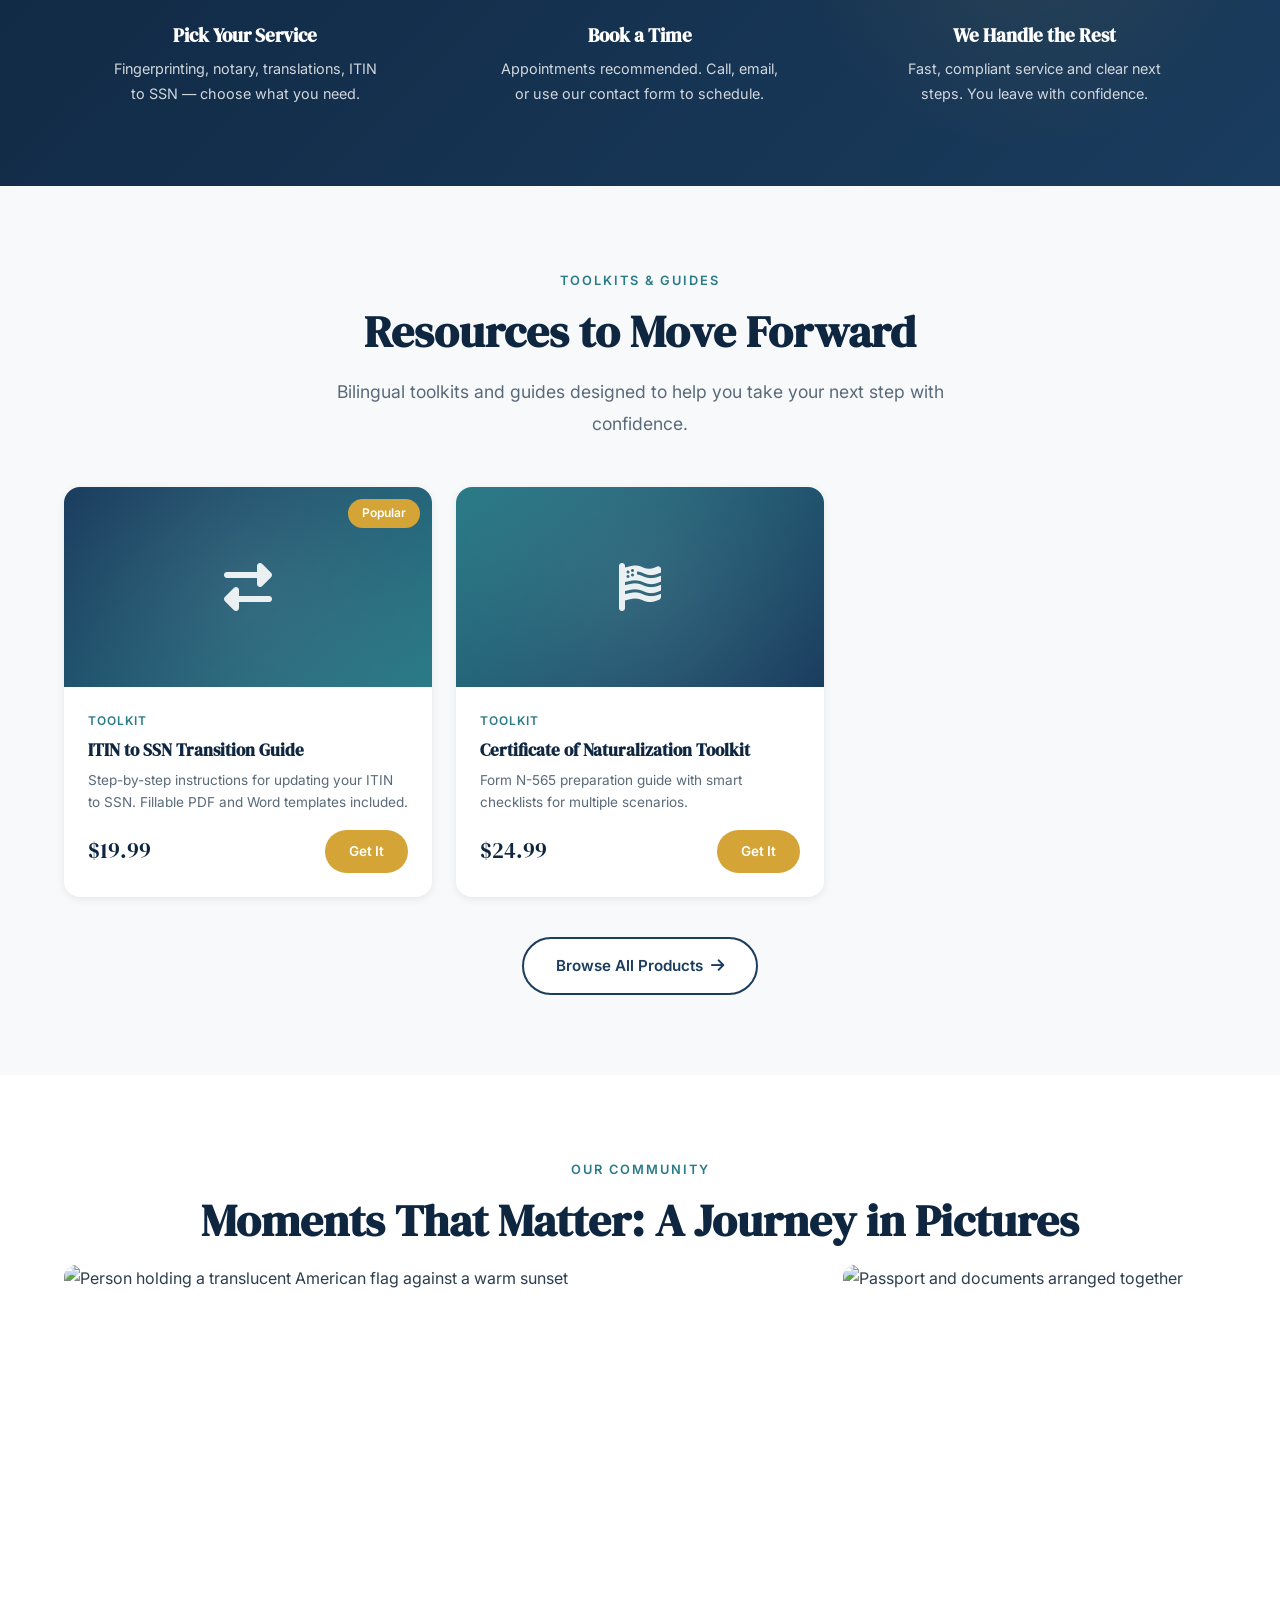
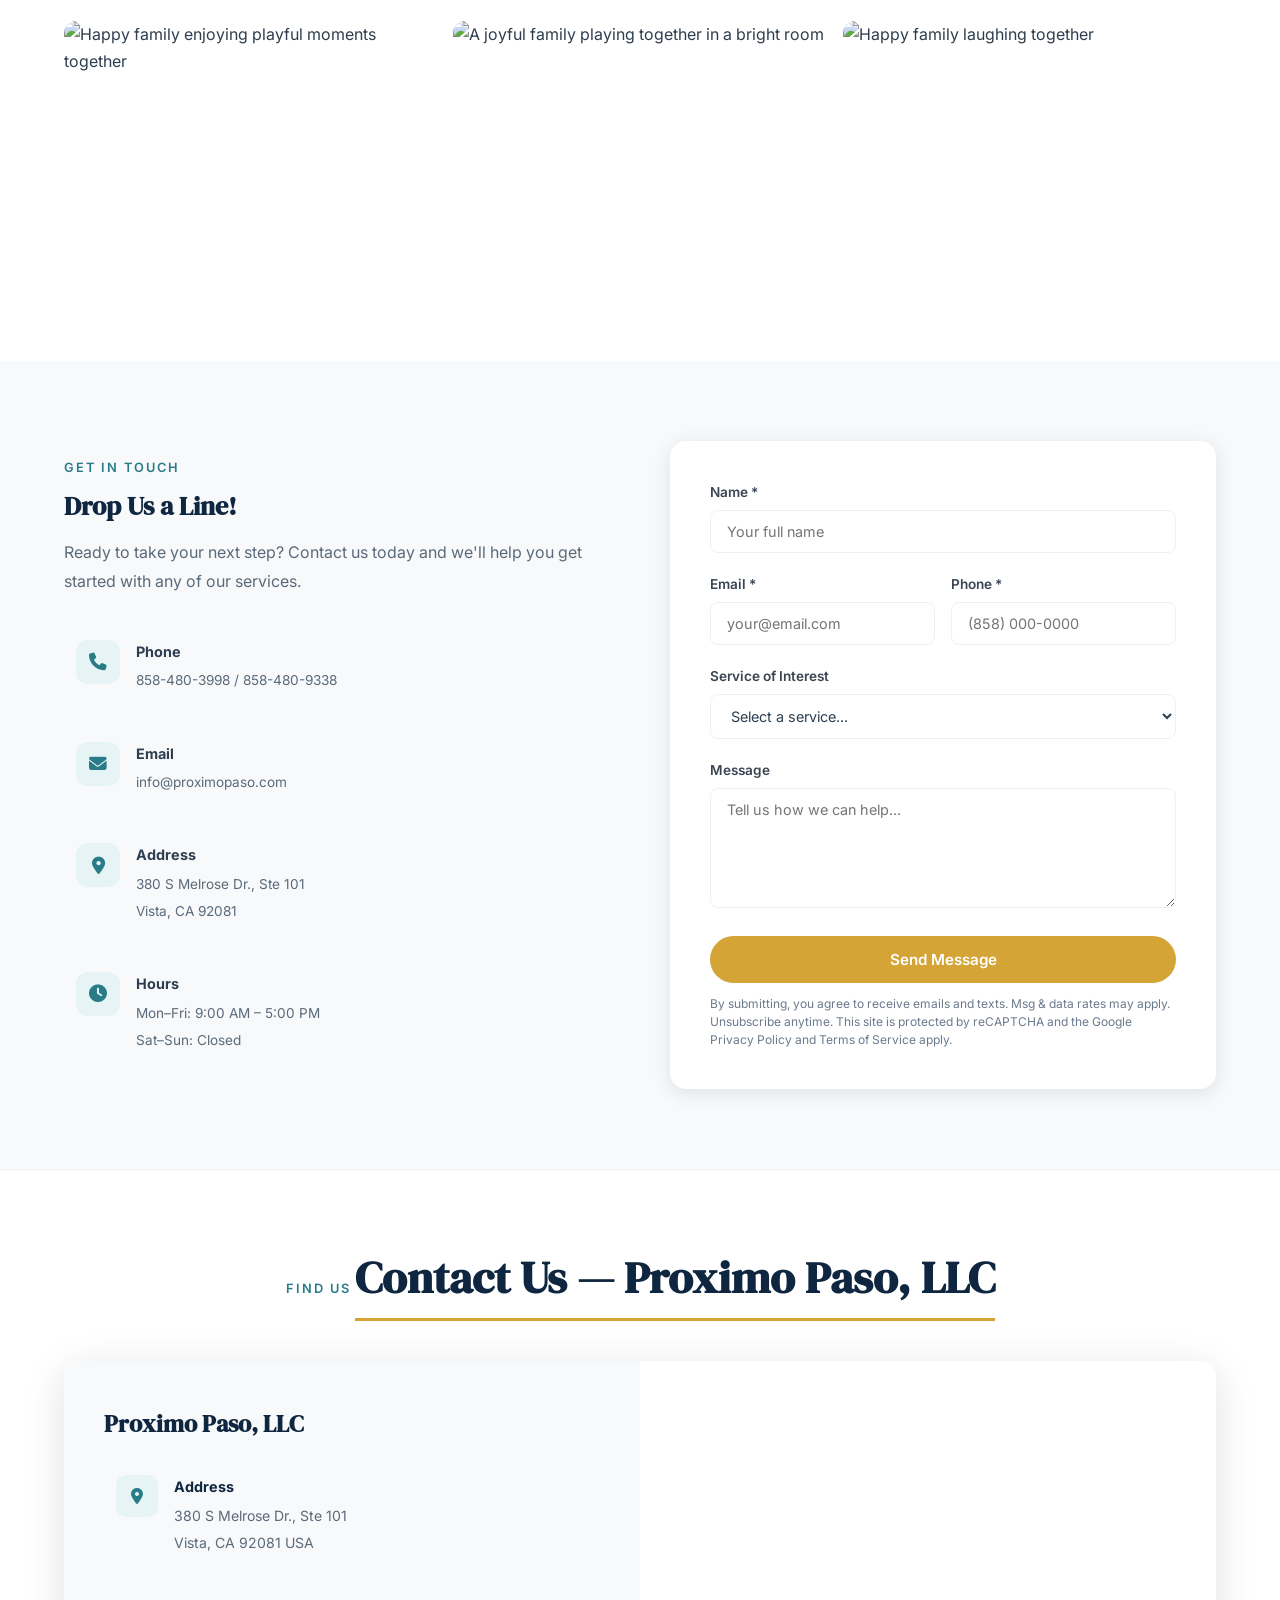
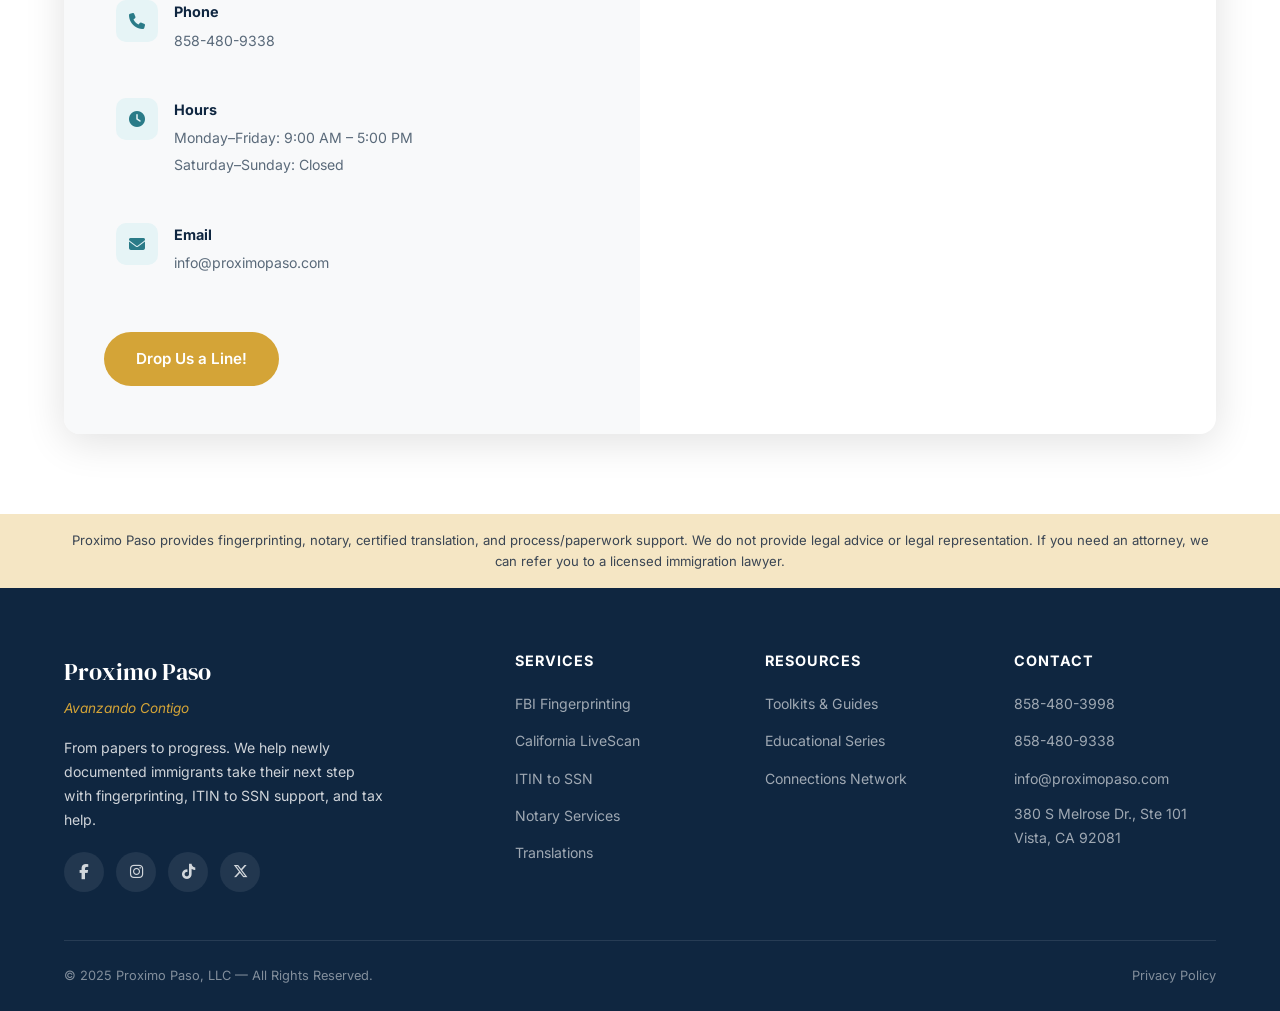
==== commit 7258fb56: "Add shopping cart system, update services to 10, homepage to 2 featured products - Built full shoppi" ====
--- a/index.html
+++ b/index.html
@@ -50,6 +50,7 @@
         <a href="mailto:info@proximopaso.com" class="btn btn-primary navbar__mobile-cta" style="display:none;width:100%;margin-top:8px;">Book Appointment</a>
       </div>
       <div class="navbar__right">
+        <a href="cart.html" class="navbar__cart" aria-label="Shopping cart"><i class="fas fa-shopping-cart"></i><span class="cart-badge" id="cartBadge">0</span></a>
         <a href="tel:8584809338" class="navbar__phone"><i class="fas fa-phone"></i> 858-480-9338</a>
         <a href="mailto:info@proximopaso.com" class="btn btn-primary btn-sm navbar__cta">Book Appointment</a>
       </div>
@@ -326,20 +327,6 @@
             </div>
           </div>
         </div>
-        <div class="product-card">
-          <div class="product-card__image" style="background:linear-gradient(135deg,#d4a437 0%,#b8922f 100%);">
-            <div class="product-card__image-icon"><i class="fas fa-passport"></i></div>
-          </div>
-          <div class="product-card__body">
-            <span class="product-card__tag">Toolkit</span>
-            <h3 class="product-card__title">Application for U.S. Citizenship</h3>
-            <p class="product-card__desc">Form N-400 Guide, section-by-section instructions, evidence checklist, and cover letter template.</p>
-            <div class="product-card__footer">
-              <span class="product-card__price">$24.99</span>
-              <a href="products.html" class="btn btn-primary btn-sm">Get It</a>
-            </div>
-          </div>
-        </div>
       </div>
       <div class="text-center fade-up" style="margin-top:40px;">
         <a href="products.html" class="btn btn-secondary">Browse All Products <i class="fas fa-arrow-right"></i></a>
--- a/assets/css/styles.css
+++ b/assets/css/styles.css
@@ -1383,6 +1383,14 @@
   }
   .navbar__menu.open { transform: translateX(0); }
   .navbar__right { display: none; }
+  .navbar__cart.mobile-cart {
+    display: flex;
+    position: absolute;
+    right: 60px;
+    top: 50%;
+    transform: translateY(-50%);
+    font-size: 1.2rem;
+  }
   .navbar__toggle { display: flex; }
   .navbar__toggle.active span:nth-child(1) { transform: rotate(45deg) translate(5px, 5px); }
   .navbar__toggle.active span:nth-child(2) { opacity: 0; }
@@ -1437,3 +1445,462 @@
   color: var(--teal);
   transform: translateY(-2px);
 }
+
+/* ---------- Cart Badge in Navbar ---------- */
+.navbar__cart {
+  position: relative;
+  font-size: 1.15rem;
+  color: var(--primary);
+  padding: 6px;
+  transition: all var(--transition);
+}
+.navbar__cart:hover { color: var(--teal); transform: scale(1.15); }
+.navbar__cart.mobile-cart { display: none; }
+.cart-badge {
+  position: absolute;
+  top: -4px;
+  right: -8px;
+  background: #e53e3e;
+  color: #fff;
+  font-size: 0.65rem;
+  font-weight: 700;
+  width: 18px;
+  height: 18px;
+  border-radius: 50%;
+  display: flex;
+  align-items: center;
+  justify-content: center;
+  font-family: var(--font-body);
+  transition: all 0.3s cubic-bezier(0.175, 0.885, 0.32, 1.275);
+}
+.cart-badge.empty { display: none; }
+.cart-badge.bounce {
+  animation: cartBounce 0.5s ease;
+}
+@keyframes cartBounce {
+  0% { transform: scale(1); }
+  30% { transform: scale(1.6); }
+  50% { transform: scale(0.8); }
+  70% { transform: scale(1.2); }
+  100% { transform: scale(1); }
+}
+
+/* ---------- Quick View Button on Product Card ---------- */
+.quick-view-btn {
+  position: absolute;
+  bottom: 16px;
+  left: 50%;
+  transform: translateX(-50%) translateY(20px);
+  opacity: 0;
+  background: rgba(255,255,255,0.95);
+  color: var(--primary-dark);
+  border: none;
+  padding: 8px 20px;
+  border-radius: 50px;
+  font-family: var(--font-body);
+  font-size: 0.82rem;
+  font-weight: 600;
+  cursor: pointer;
+  z-index: 5;
+  transition: all 0.4s cubic-bezier(0.175, 0.885, 0.32, 1.275);
+  white-space: nowrap;
+  box-shadow: 0 4px 16px rgba(0,0,0,0.15);
+}
+.quick-view-btn i { margin-right: 4px; }
+.product-card:hover .quick-view-btn {
+  opacity: 1;
+  transform: translateX(-50%) translateY(0);
+}
+.quick-view-btn:hover {
+  background: var(--teal);
+  color: #fff;
+}
+
+/* ---------- Add to Cart Button ---------- */
+.add-to-cart-btn {
+  gap: 6px;
+  white-space: nowrap;
+}
+.add-to-cart-btn.added {
+  background: var(--teal) !important;
+  pointer-events: none;
+}
+
+/* ---------- Quick View Modal ---------- */
+.quick-view-modal {
+  position: fixed;
+  inset: 0;
+  z-index: 2000;
+  display: flex;
+  align-items: center;
+  justify-content: center;
+  opacity: 0;
+  visibility: hidden;
+  transition: all 0.35s ease;
+}
+.quick-view-modal.active {
+  opacity: 1;
+  visibility: visible;
+}
+.quick-view-modal__overlay {
+  position: absolute;
+  inset: 0;
+  background: rgba(0,0,0,0.6);
+  backdrop-filter: blur(4px);
+}
+.quick-view-modal__content {
+  position: relative;
+  background: var(--white);
+  border-radius: var(--radius-xl);
+  padding: 48px 40px;
+  max-width: 500px;
+  width: 90%;
+  text-align: center;
+  box-shadow: var(--shadow-xl);
+  transform: scale(0.9) translateY(20px);
+  transition: all 0.4s cubic-bezier(0.175, 0.885, 0.32, 1.275);
+}
+.quick-view-modal.active .quick-view-modal__content {
+  transform: scale(1) translateY(0);
+}
+.quick-view-modal__close {
+  position: absolute;
+  top: 16px;
+  right: 16px;
+  background: var(--light-grey);
+  border: none;
+  width: 36px;
+  height: 36px;
+  border-radius: 50%;
+  font-size: 1rem;
+  cursor: pointer;
+  display: flex;
+  align-items: center;
+  justify-content: center;
+  color: var(--text-light);
+  transition: all var(--transition);
+}
+.quick-view-modal__close:hover {
+  background: #e53e3e;
+  color: #fff;
+}
+.quick-view-modal__icon {
+  width: 80px;
+  height: 80px;
+  border-radius: 50%;
+  background: linear-gradient(135deg, var(--primary), var(--teal));
+  display: flex;
+  align-items: center;
+  justify-content: center;
+  margin: 0 auto 20px;
+  font-size: 2rem;
+  color: #fff;
+}
+.quick-view-modal__title {
+  font-size: 1.3rem;
+  margin-bottom: 12px;
+}
+.quick-view-modal__desc {
+  font-size: 0.9rem;
+  color: var(--text-light);
+  line-height: 1.7;
+  margin-bottom: 20px;
+}
+.quick-view-modal__price {
+  font-family: var(--font-heading);
+  font-size: 2rem;
+  color: var(--accent);
+  margin-bottom: 24px;
+}
+.quick-view-modal__qty {
+  display: flex;
+  align-items: center;
+  justify-content: center;
+  gap: 8px;
+  margin-bottom: 24px;
+}
+.quick-view-modal__qty label {
+  font-weight: 600;
+  font-size: 0.9rem;
+  color: var(--text);
+  margin-right: 8px;
+}
+.qty-btn {
+  width: 36px;
+  height: 36px;
+  border-radius: 50%;
+  border: 1.5px solid var(--light-grey);
+  background: var(--white);
+  cursor: pointer;
+  display: flex;
+  align-items: center;
+  justify-content: center;
+  font-size: 0.8rem;
+  color: var(--text);
+  transition: all var(--transition);
+}
+.qty-btn:hover {
+  border-color: var(--teal);
+  background: var(--teal-light);
+  color: var(--teal);
+}
+.qty-input {
+  width: 56px;
+  height: 36px;
+  border: 1.5px solid var(--light-grey);
+  border-radius: var(--radius-sm);
+  text-align: center;
+  font-family: var(--font-body);
+  font-size: 1rem;
+  font-weight: 600;
+  color: var(--text);
+  -moz-appearance: textfield;
+}
+.qty-input::-webkit-outer-spin-button,
+.qty-input::-webkit-inner-spin-button {
+  -webkit-appearance: none;
+  margin: 0;
+}
+.quick-view-modal__add {
+  width: 100%;
+  padding: 16px;
+  font-size: 1rem;
+}
+
+/* ---------- Cart Toast ---------- */
+.cart-toast {
+  position: fixed;
+  bottom: 30px;
+  right: 30px;
+  background: var(--primary-dark);
+  color: #fff;
+  padding: 16px 24px;
+  border-radius: var(--radius-md);
+  display: flex;
+  align-items: center;
+  gap: 12px;
+  font-size: 0.9rem;
+  font-weight: 500;
+  box-shadow: 0 8px 32px rgba(0,0,0,0.25);
+  z-index: 3000;
+  transform: translateY(100px);
+  opacity: 0;
+  transition: all 0.4s cubic-bezier(0.175, 0.885, 0.32, 1.275);
+}
+.cart-toast.show {
+  transform: translateY(0);
+  opacity: 1;
+}
+.cart-toast i { color: #48bb78; font-size: 1.1rem; }
+.cart-toast a {
+  color: var(--accent);
+  font-weight: 600;
+  text-decoration: underline;
+  margin-left: 4px;
+}
+.cart-toast a:hover { color: #fff; }
+
+/* ---------- Cart Page ---------- */
+.cart-section {
+  background: var(--white);
+  padding: 40px 0 80px;
+  min-height: 50vh;
+}
+
+/* Empty cart */
+.cart-empty {
+  text-align: center;
+  padding: 80px 20px;
+}
+.cart-empty__icon {
+  font-size: 4rem;
+  color: var(--light-grey);
+  margin-bottom: 24px;
+}
+.cart-empty__icon i { color: var(--mid-grey); opacity: 0.4; }
+.cart-empty h2 {
+  font-size: 1.6rem;
+  margin-bottom: 12px;
+  color: var(--primary-dark);
+}
+.cart-empty p {
+  color: var(--text-light);
+  margin-bottom: 32px;
+  font-size: 1rem;
+}
+
+/* Cart table */
+.cart-table {
+  width: 100%;
+  border-collapse: collapse;
+  margin-bottom: 40px;
+}
+.cart-table thead {
+  border-bottom: 2px solid var(--light-grey);
+}
+.cart-table th {
+  font-family: var(--font-body);
+  font-size: 0.8rem;
+  font-weight: 600;
+  text-transform: uppercase;
+  letter-spacing: 1px;
+  color: var(--mid-grey);
+  text-align: left;
+  padding: 12px 16px;
+}
+.cart-th-price,
+.cart-th-qty,
+.cart-th-total { text-align: center; }
+.cart-th-remove { width: 48px; }
+
+.cart-table tbody tr {
+  border-bottom: 1px solid var(--light-grey);
+  transition: background var(--transition);
+}
+.cart-table tbody tr:hover {
+  background: var(--off-white);
+}
+
+.cart-table td {
+  padding: 20px 16px;
+  vertical-align: middle;
+}
+.cart-td-product {
+  display: flex;
+  align-items: center;
+  gap: 16px;
+}
+.cart-item-icon {
+  width: 60px;
+  height: 60px;
+  border-radius: var(--radius-sm);
+  background: linear-gradient(135deg, var(--primary), var(--teal));
+  display: flex;
+  align-items: center;
+  justify-content: center;
+  font-size: 1.4rem;
+  color: #fff;
+  flex-shrink: 0;
+}
+.cart-item-name {
+  font-weight: 600;
+  font-size: 0.95rem;
+  color: var(--primary-dark);
+  line-height: 1.4;
+}
+.cart-td-price,
+.cart-td-total {
+  text-align: center;
+  font-family: var(--font-heading);
+  font-size: 1.1rem;
+  color: var(--primary-dark);
+}
+.cart-td-qty {
+  text-align: center;
+}
+.cart-qty-wrap {
+  display: inline-flex;
+  align-items: center;
+  gap: 4px;
+  border: 1.5px solid var(--light-grey);
+  border-radius: var(--radius-sm);
+  padding: 4px;
+}
+.cart-qty-wrap .qty-btn {
+  width: 30px;
+  height: 30px;
+  font-size: 0.7rem;
+  border: none;
+  background: transparent;
+}
+.cart-qty-wrap .qty-btn:hover {
+  background: var(--teal-light);
+  color: var(--teal);
+}
+.cart-qty-wrap .qty-input {
+  width: 44px;
+  height: 30px;
+  border: none;
+  font-size: 0.95rem;
+}
+.cart-td-remove {
+  text-align: center;
+}
+.cart-remove-btn {
+  background: none;
+  border: none;
+  font-size: 1.3rem;
+  color: var(--mid-grey);
+  cursor: pointer;
+  padding: 4px 8px;
+  border-radius: 50%;
+  transition: all var(--transition);
+}
+.cart-remove-btn:hover {
+  color: #e53e3e;
+  background: #fee;
+}
+
+/* Cart summary */
+.cart-summary {
+  max-width: 480px;
+  margin-left: auto;
+  border: 2px solid var(--light-grey);
+  border-radius: var(--radius-lg);
+  padding: 32px;
+}
+.cart-summary__row {
+  display: flex;
+  justify-content: space-between;
+  align-items: center;
+  margin-bottom: 12px;
+}
+.cart-summary__subtotal span:first-child {
+  font-size: 1.1rem;
+  font-weight: 600;
+  color: var(--primary-dark);
+}
+.cart-summary__subtotal span:last-child {
+  font-family: var(--font-heading);
+  font-size: 1.6rem;
+  color: var(--accent);
+}
+.cart-summary__note {
+  justify-content: flex-end;
+  margin-bottom: 24px;
+}
+.cart-summary__note small {
+  color: var(--mid-grey);
+  font-size: 0.82rem;
+}
+.cart-summary__actions {
+  display: flex;
+  flex-direction: column;
+  gap: 12px;
+}
+.cart-checkout-btn {
+  width: 100%;
+  font-size: 1.05rem;
+  padding: 16px 32px;
+}
+
+/* Responsive cart */
+@media (max-width: 768px) {
+  .cart-table thead { display: none; }
+  .cart-table tbody tr {
+    display: flex;
+    flex-wrap: wrap;
+    padding: 16px 0;
+    gap: 8px;
+  }
+  .cart-table td { padding: 6px 8px; }
+  .cart-td-product { width: 100%; }
+  .cart-td-price { text-align: left; }
+  .cart-td-price::before { content: 'Price: '; font-family: var(--font-body); font-size: 0.8rem; color: var(--mid-grey); font-weight: 400; }
+  .cart-td-qty { text-align: left; }
+  .cart-td-total { text-align: left; }
+  .cart-td-total::before { content: 'Total: '; font-family: var(--font-body); font-size: 0.8rem; color: var(--mid-grey); font-weight: 400; }
+  .cart-td-remove { position: absolute; right: 8px; top: 16px; }
+  .cart-table tbody tr { position: relative; }
+  .cart-summary { max-width: 100%; }
+}
